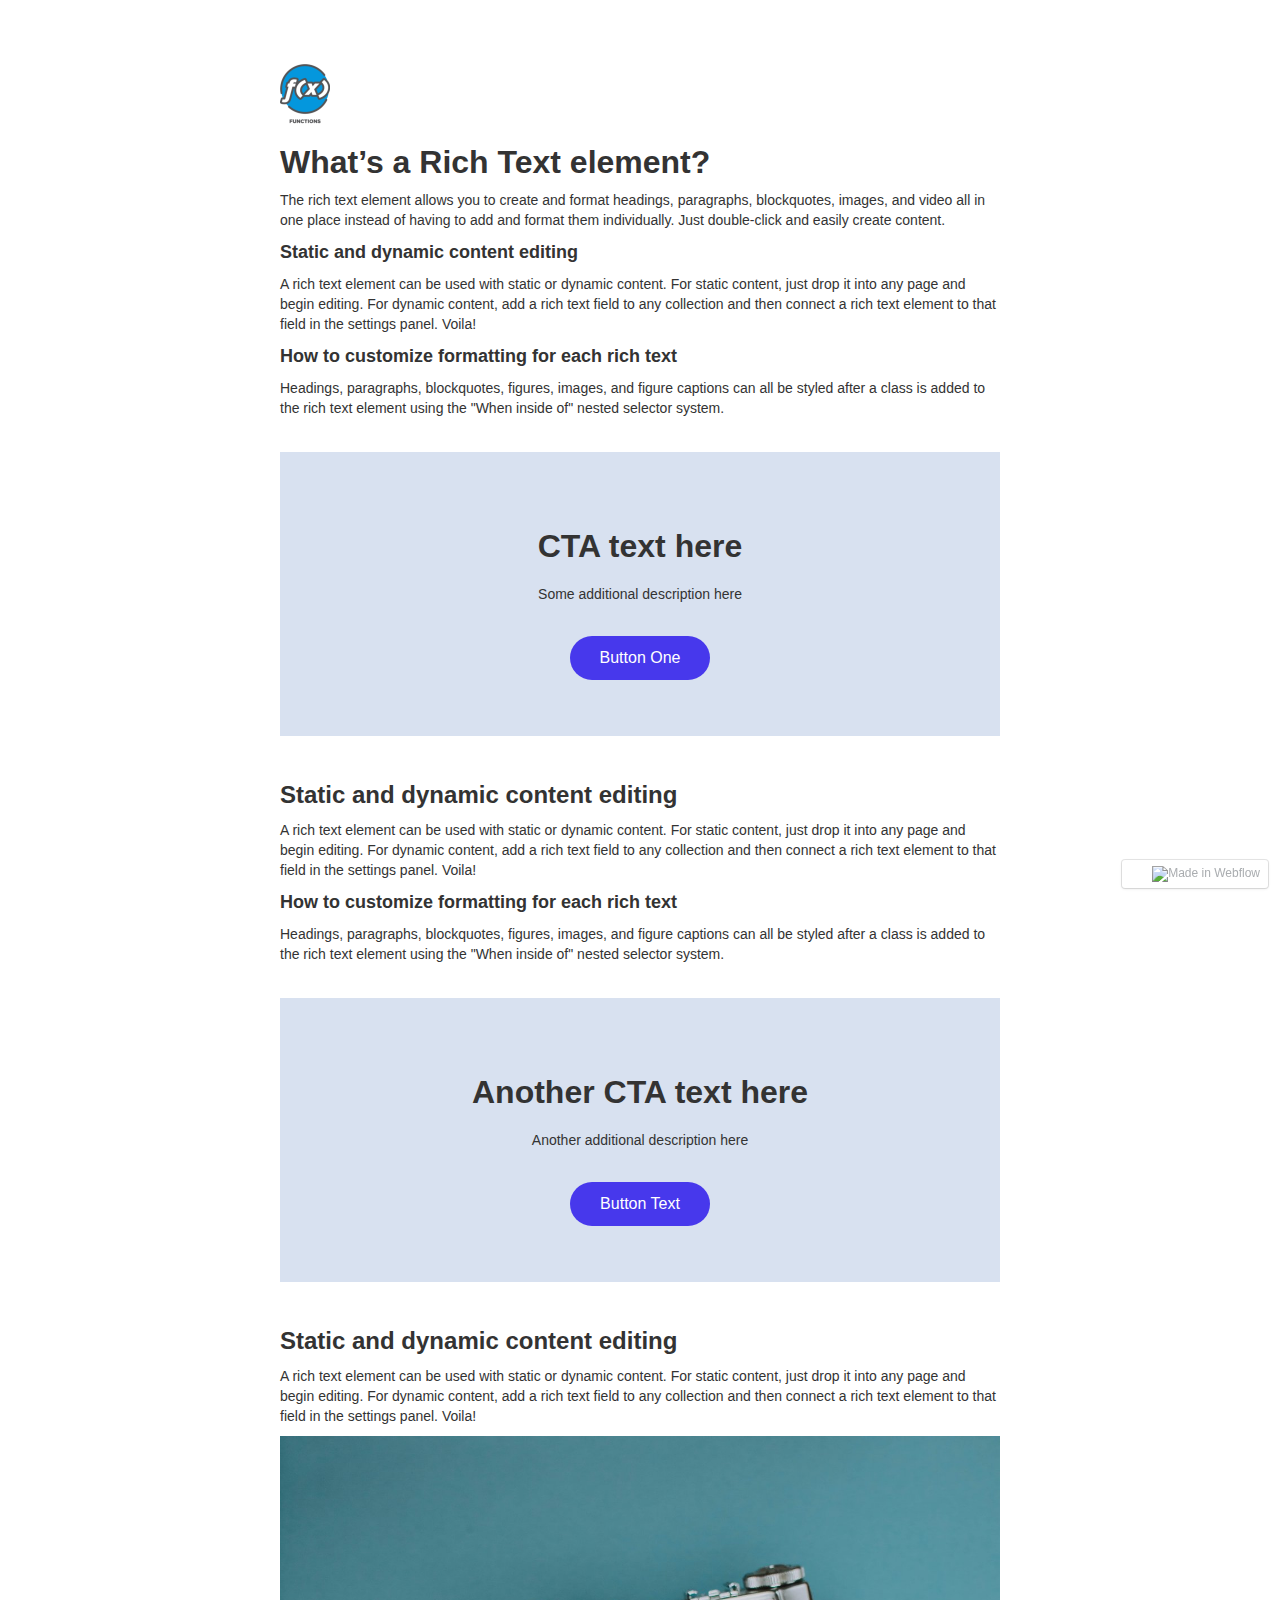
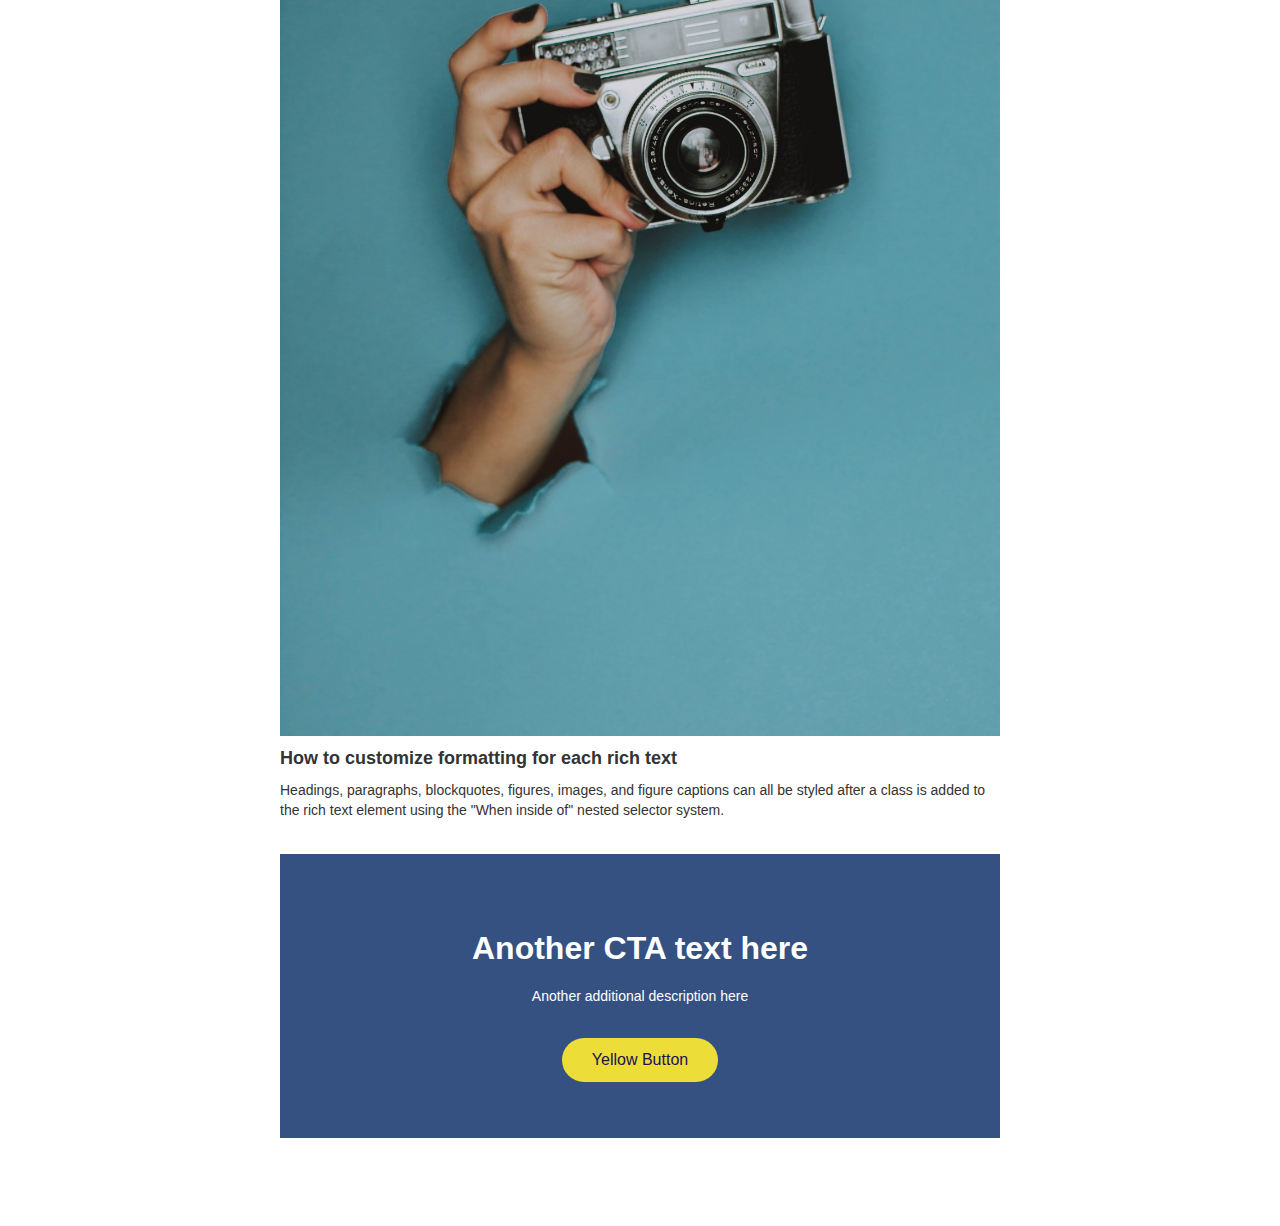
==== folder/page-one.html @ 7b71b8e5 "Updates" ====
<html data-wf-domain="funnels-test.webflow.io" data-wf-page="5f9699e5a15dd434411eec02" data-wf-site="5f969942182961364df69cff"><head><meta charset="utf-8"><title>page-one</title><meta content="page-one" property="og:title"><meta content="page-one" property="twitter:title"><meta content="width=device-width, initial-scale=1" name="viewport"><meta content="Webflow" name="generator"><link href="https://mikhailvol.github.io/funnels/assets/css/funnels-test.webflow.356e5b50b.css" rel="stylesheet" type="text/css"><!--[if lt IE 9]><script src="https://cdnjs.cloudflare.com/ajax/libs/html5shiv/3.7.3/html5shiv.min.js" type="text/javascript"></script><![endif]--><script type="text/javascript">!function(o,c){var n=c.documentElement,t=" w-mod-";n.className+=t+"js",("ontouchstart"in o||o.DocumentTouch&&c instanceof DocumentTouch)&&(n.className+=t+"touch")}(window,document);</script><link href="https://mikhailvol.github.io/funnels/assets/images/favicon.ico" rel="shortcut icon" type="image/x-icon"><link href="https://mikhailvol.github.io/funnels/assets/images/webclip.png" rel="apple-touch-icon"></head><body><div class="container"><div class="rich-text w-richtext"><figure style="max-width:50px" id="w-node-2ca8ed8069ad-ebc1edb7" class="w-richtext-align-normal w-richtext-figure-type-image"><div><img src="https://mikhailvol.github.io/funnels/assets/images/5f969a46a70b663ec0ec0ac8_triggermesh-icon_functions-color-label-e1590502580333.png" loading="lazy" alt=""></div></figure><h2>What’s a Rich Text element?</h2><p>The rich text element allows you to create and format headings, paragraphs, blockquotes, images, and video all in one place instead of having to add and format them individually. Just double-click and easily create content.</p><h4>Static and dynamic content editing</h4><p>A rich text element can be used with static or dynamic content. For static content, just drop it into any page and begin editing. For dynamic content, add a rich text field to any collection and then connect a rich text element to that field in the settings panel. Voila!</p><h4>How to customize formatting for each rich text</h4><p>Headings, paragraphs, blockquotes, figures, images, and figure captions can all be styled after a class is added to the rich text element using the "When inside of" nested selector system.</p></div><div class="cta"><h2 class="cta__h">CTA text here</h2><p class="cta__desc">Some additional description here</p><a href="#" target="_blank" class="btn w-button">Button One</a></div><div class="rich-text w-richtext"><h3>Static and dynamic content editing</h3><p>A rich text element can be used with static or dynamic content. For static content, just drop it into any page and begin editing. For dynamic content, add a rich text field to any collection and then connect a rich text element to that field in the settings panel. Voila!</p><h4>How to customize formatting for each rich text</h4><p>Headings, paragraphs, blockquotes, figures, images, and figure captions can all be styled after a class is added to the rich text element using the "When inside of" nested selector system.</p></div><div class="cta"><h2 class="cta__h">Another CTA text here</h2><p class="cta__desc">Another additional description here</p><a href="#" class="btn w-button">Button Text</a></div><div class="rich-text w-richtext"><h3>Static and dynamic content editing</h3><p>A rich text element can be used with static or dynamic content. For static content, just drop it into any page and begin editing. For dynamic content, add a rich text field to any collection and then connect a rich text element to that field in the settings panel. Voila!</p><figure style="max-width:1280px" id="w-node-757a7a804e65-ebc1edb7" class="w-richtext-align-fullwidth w-richtext-figure-type-image"><div><img src="https://mikhailvol.github.io/funnels/assets/images/5f969d36a15dd487d81f054b_pexels-fotografierende-2787216.jpg" loading="lazy" alt=""></div></figure><h4>How to customize formatting for each rich text</h4><p>Headings, paragraphs, blockquotes, figures, images, and figure captions can all be styled after a class is added to the rich text element using the "When inside of" nested selector system.</p></div><div class="cta cta--blue"><h2 class="cta__h cta__h--white">Another CTA text here</h2><p class="cta__desc cta__desc--white">Another additional description here</p><a href="#" class="btn btn--yellow w-button">Yellow Button</a></div></div><script src="https://mikhailvol.github.io/funnels/assets/js/jquery-3.5.1.min.dc5e7f18c8.js?site=5f969942182961364df69cff" type="text/javascript" integrity="sha256-9/aliU8dGd2tb6OSsuzixeV4y/faTqgFtohetphbbj0=" crossorigin="anonymous"></script><script src="https://mikhailvol.github.io/funnels/assets/js/webflow.a27afb355.js" type="text/javascript"></script><!--[if lte IE 9]><script src="//cdnjs.cloudflare.com/ajax/libs/placeholders/3.0.2/placeholders.min.js"></script><![endif]-->
</body></html>
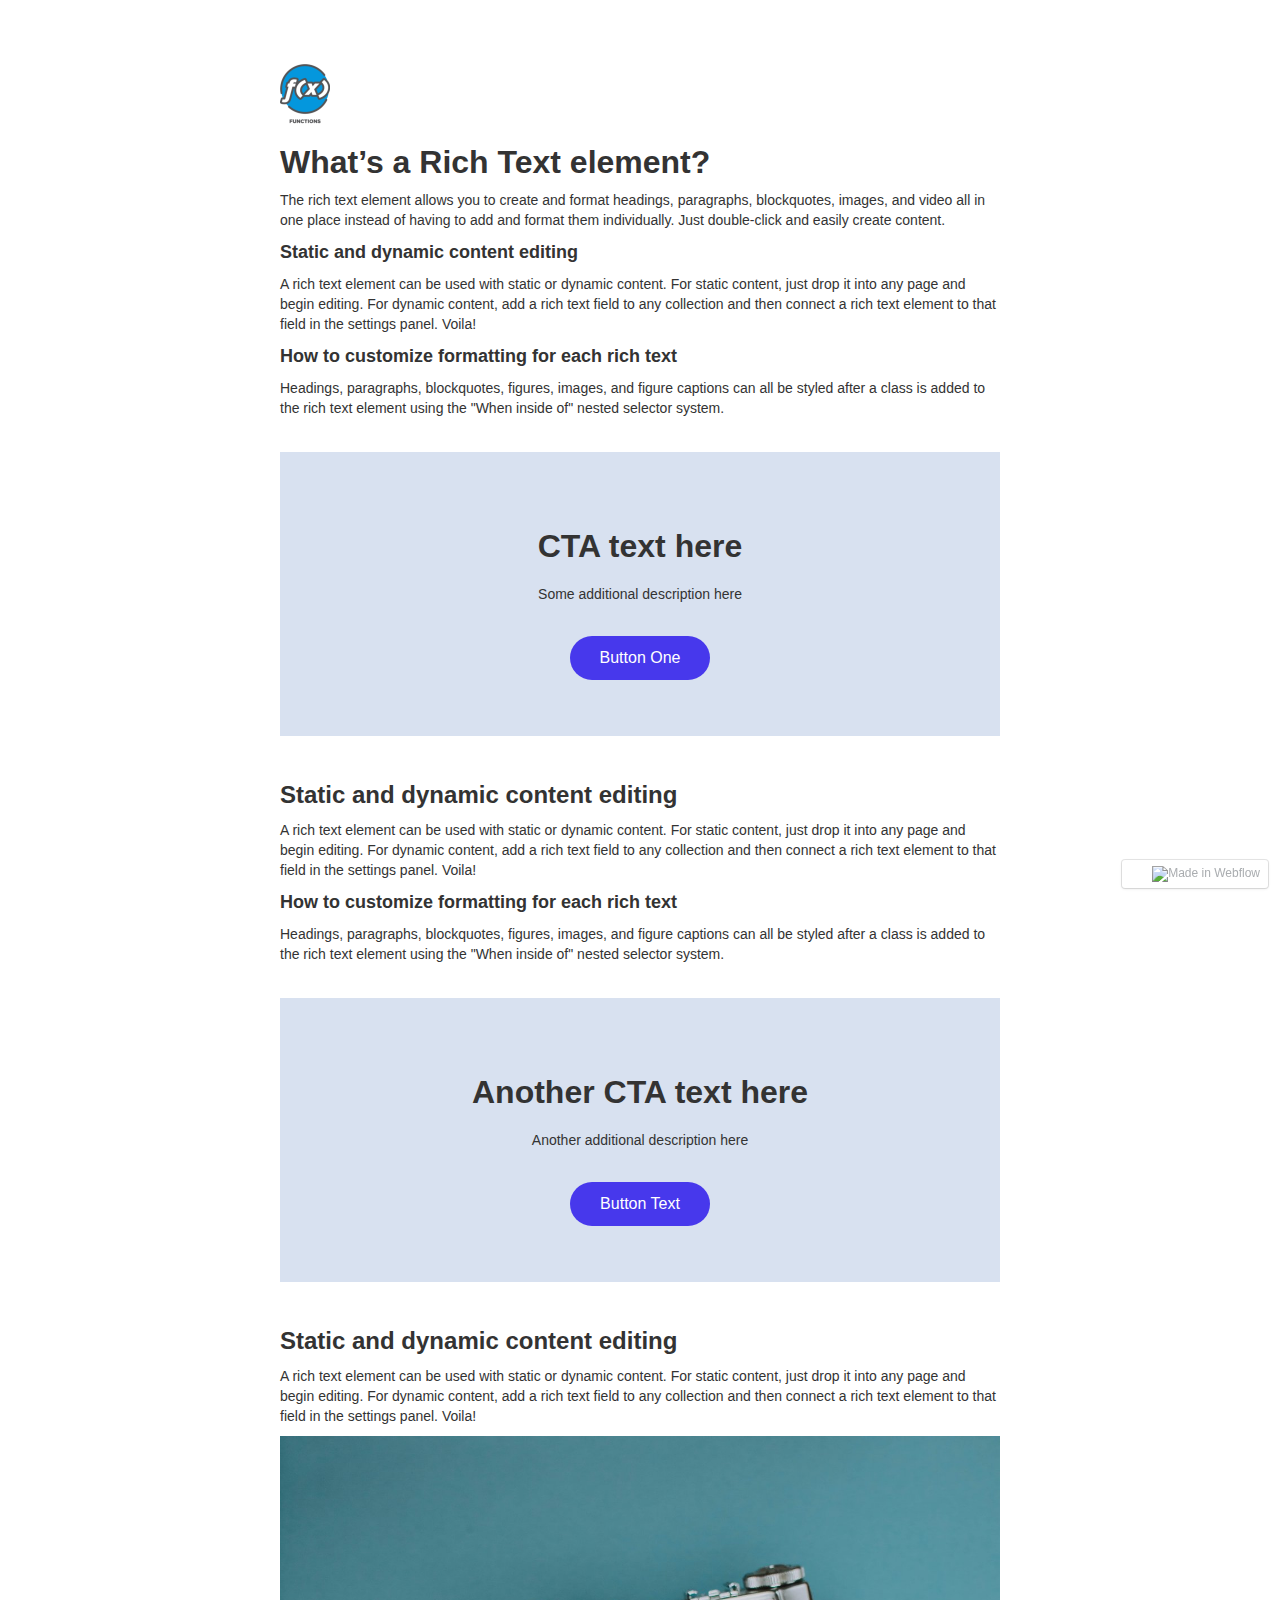
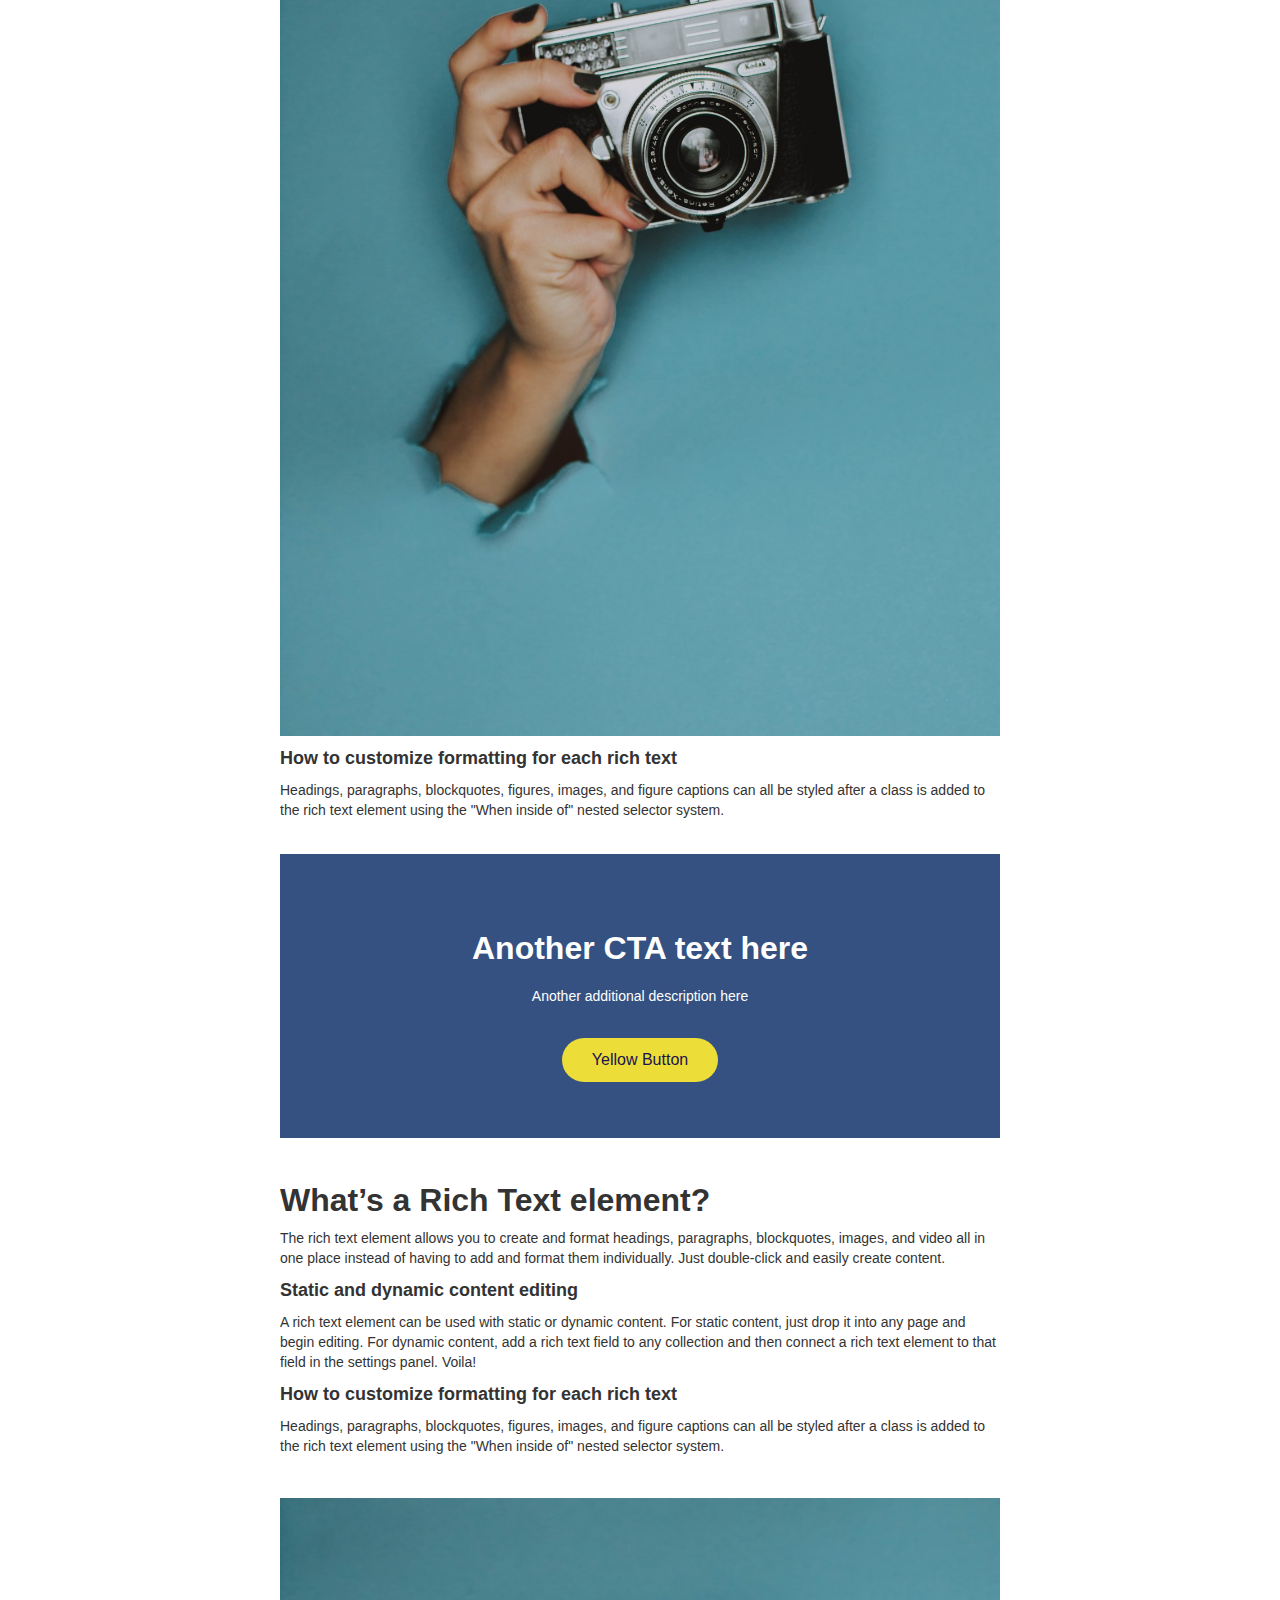
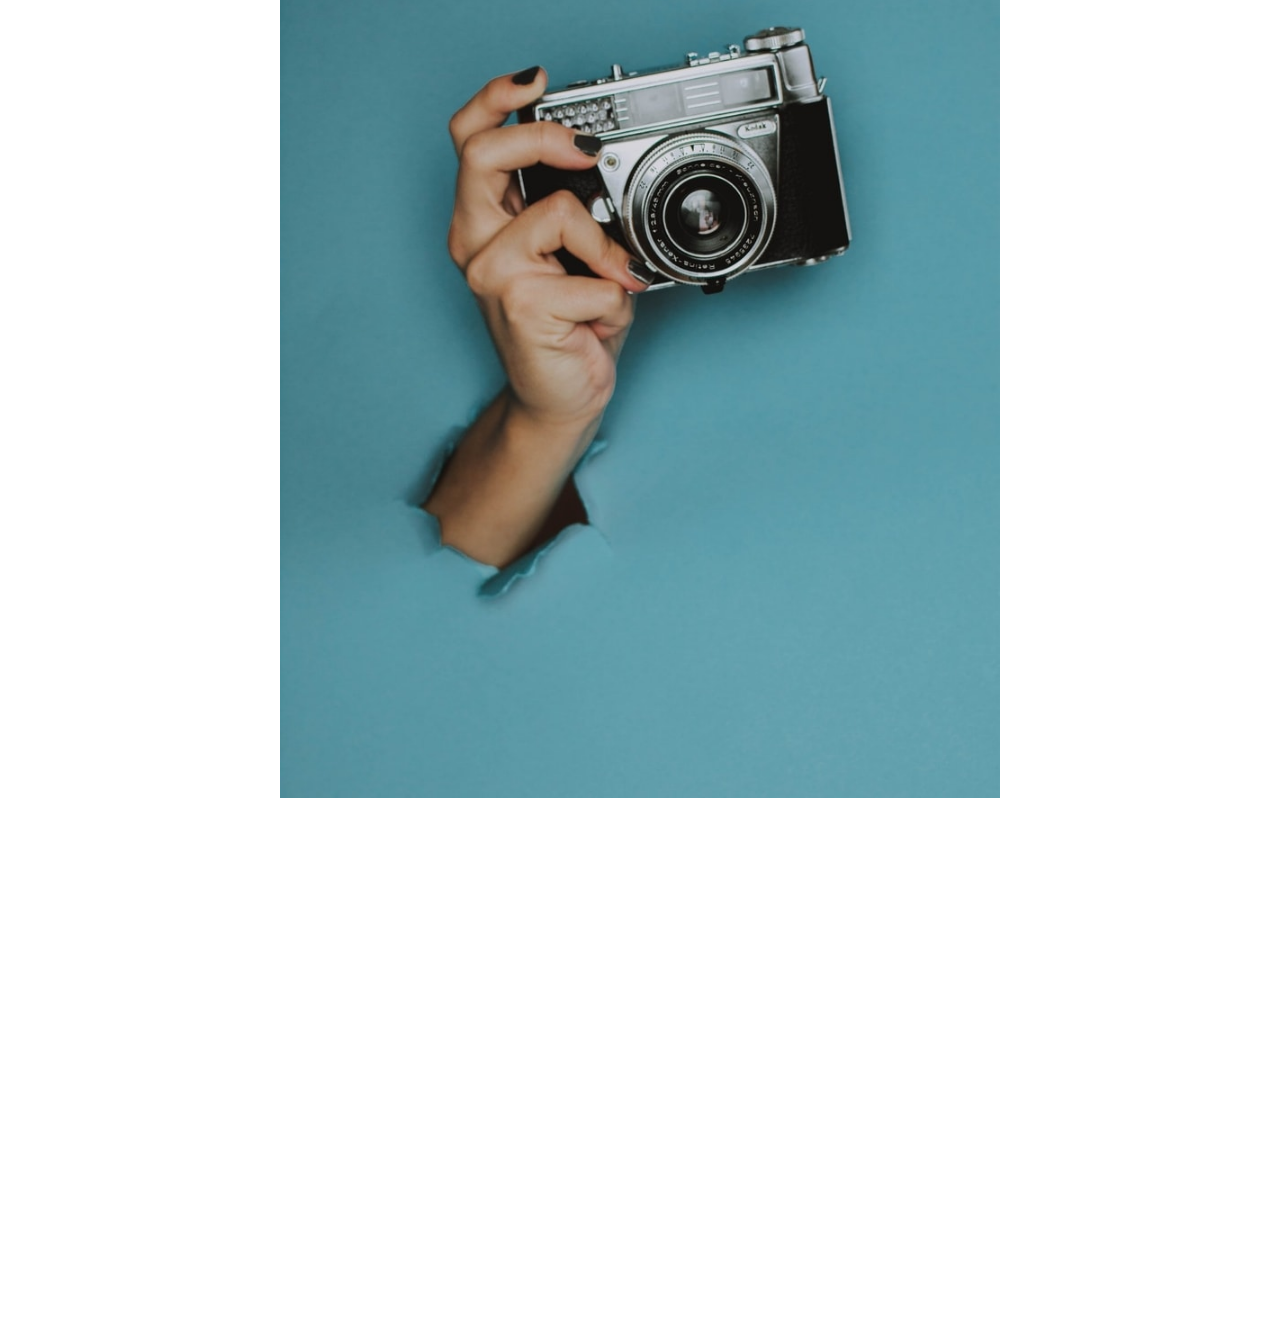
==== commit 3b5b30a4: "Updates" ====
--- a/folder/page-one.html
+++ b/folder/page-one.html
@@ -1,2 +1,2 @@
-<html data-wf-domain="funnels-test.webflow.io" data-wf-page="5f9699e5a15dd434411eec02" data-wf-site="5f969942182961364df69cff"><head><meta charset="utf-8"><title>page-one</title><meta content="page-one" property="og:title"><meta content="page-one" property="twitter:title"><meta content="width=device-width, initial-scale=1" name="viewport"><meta content="Webflow" name="generator"><link href="https://mikhailvol.github.io/funnels/assets/css/funnels-test.webflow.356e5b50b.css" rel="stylesheet" type="text/css"><!--[if lt IE 9]><script src="https://cdnjs.cloudflare.com/ajax/libs/html5shiv/3.7.3/html5shiv.min.js" type="text/javascript"></script><![endif]--><script type="text/javascript">!function(o,c){var n=c.documentElement,t=" w-mod-";n.className+=t+"js",("ontouchstart"in o||o.DocumentTouch&&c instanceof DocumentTouch)&&(n.className+=t+"touch")}(window,document);</script><link href="https://mikhailvol.github.io/funnels/assets/images/favicon.ico" rel="shortcut icon" type="image/x-icon"><link href="https://mikhailvol.github.io/funnels/assets/images/webclip.png" rel="apple-touch-icon"></head><body><div class="container"><div class="rich-text w-richtext"><figure style="max-width:50px" id="w-node-2ca8ed8069ad-ebc1edb7" class="w-richtext-align-normal w-richtext-figure-type-image"><div><img src="https://mikhailvol.github.io/funnels/assets/images/5f969a46a70b663ec0ec0ac8_triggermesh-icon_functions-color-label-e1590502580333.png" loading="lazy" alt=""></div></figure><h2>What’s a Rich Text element?</h2><p>The rich text element allows you to create and format headings, paragraphs, blockquotes, images, and video all in one place instead of having to add and format them individually. Just double-click and easily create content.</p><h4>Static and dynamic content editing</h4><p>A rich text element can be used with static or dynamic content. For static content, just drop it into any page and begin editing. For dynamic content, add a rich text field to any collection and then connect a rich text element to that field in the settings panel. Voila!</p><h4>How to customize formatting for each rich text</h4><p>Headings, paragraphs, blockquotes, figures, images, and figure captions can all be styled after a class is added to the rich text element using the "When inside of" nested selector system.</p></div><div class="cta"><h2 class="cta__h">CTA text here</h2><p class="cta__desc">Some additional description here</p><a href="#" target="_blank" class="btn w-button">Button One</a></div><div class="rich-text w-richtext"><h3>Static and dynamic content editing</h3><p>A rich text element can be used with static or dynamic content. For static content, just drop it into any page and begin editing. For dynamic content, add a rich text field to any collection and then connect a rich text element to that field in the settings panel. Voila!</p><h4>How to customize formatting for each rich text</h4><p>Headings, paragraphs, blockquotes, figures, images, and figure captions can all be styled after a class is added to the rich text element using the "When inside of" nested selector system.</p></div><div class="cta"><h2 class="cta__h">Another CTA text here</h2><p class="cta__desc">Another additional description here</p><a href="#" class="btn w-button">Button Text</a></div><div class="rich-text w-richtext"><h3>Static and dynamic content editing</h3><p>A rich text element can be used with static or dynamic content. For static content, just drop it into any page and begin editing. For dynamic content, add a rich text field to any collection and then connect a rich text element to that field in the settings panel. Voila!</p><figure style="max-width:1280px" id="w-node-757a7a804e65-ebc1edb7" class="w-richtext-align-fullwidth w-richtext-figure-type-image"><div><img src="https://mikhailvol.github.io/funnels/assets/images/5f969d36a15dd487d81f054b_pexels-fotografierende-2787216.jpg" loading="lazy" alt=""></div></figure><h4>How to customize formatting for each rich text</h4><p>Headings, paragraphs, blockquotes, figures, images, and figure captions can all be styled after a class is added to the rich text element using the "When inside of" nested selector system.</p></div><div class="cta cta--blue"><h2 class="cta__h cta__h--white">Another CTA text here</h2><p class="cta__desc cta__desc--white">Another additional description here</p><a href="#" class="btn btn--yellow w-button">Yellow Button</a></div></div><script src="https://mikhailvol.github.io/funnels/assets/js/jquery-3.5.1.min.dc5e7f18c8.js?site=5f969942182961364df69cff" type="text/javascript" integrity="sha256-9/aliU8dGd2tb6OSsuzixeV4y/faTqgFtohetphbbj0=" crossorigin="anonymous"></script><script src="https://mikhailvol.github.io/funnels/assets/js/webflow.a27afb355.js" type="text/javascript"></script><!--[if lte IE 9]><script src="//cdnjs.cloudflare.com/ajax/libs/placeholders/3.0.2/placeholders.min.js"></script><![endif]-->
+<html data-wf-domain="funnels-test.webflow.io" data-wf-page="5f9699e5a15dd434411eec02" data-wf-site="5f969942182961364df69cff"><head><meta charset="utf-8"><title>page-one</title><meta content="page-one" property="og:title"><meta content="page-one" property="twitter:title"><meta content="width=device-width, initial-scale=1" name="viewport"><meta content="Webflow" name="generator"><link href="https://mikhailvol.github.io/funnels/assets/css/funnels-test.webflow.26a7ba202.css" rel="stylesheet" type="text/css"><!--[if lt IE 9]><script src="https://cdnjs.cloudflare.com/ajax/libs/html5shiv/3.7.3/html5shiv.min.js" type="text/javascript"></script><![endif]--><script type="text/javascript">!function(o,c){var n=c.documentElement,t=" w-mod-";n.className+=t+"js",("ontouchstart"in o||o.DocumentTouch&&c instanceof DocumentTouch)&&(n.className+=t+"touch")}(window,document);</script><link href="https://mikhailvol.github.io/funnels/assets/images/favicon.ico" rel="shortcut icon" type="image/x-icon"><link href="https://mikhailvol.github.io/funnels/assets/images/webclip.png" rel="apple-touch-icon"></head><body><div class="container"><div class="rich-text w-richtext"><figure style="max-width:50px" id="w-node-2ca8ed8069ad-ebc1edb7" class="w-richtext-align-normal w-richtext-figure-type-image"><div><img src="https://mikhailvol.github.io/funnels/assets/images/5f969a46a70b663ec0ec0ac8_triggermesh-icon_functions-color-label-e1590502580333.png" loading="lazy" alt=""></div></figure><h2>What’s a Rich Text element?</h2><p>The rich text element allows you to create and format headings, paragraphs, blockquotes, images, and video all in one place instead of having to add and format them individually. Just double-click and easily create content.</p><h4>Static and dynamic content editing</h4><p>A rich text element can be used with static or dynamic content. For static content, just drop it into any page and begin editing. For dynamic content, add a rich text field to any collection and then connect a rich text element to that field in the settings panel. Voila!</p><h4>How to customize formatting for each rich text</h4><p>Headings, paragraphs, blockquotes, figures, images, and figure captions can all be styled after a class is added to the rich text element using the "When inside of" nested selector system.</p></div><div class="cta"><h2 class="cta__h">CTA text here</h2><p class="cta__desc">Some additional description here</p><a href="#" target="_blank" class="btn w-button">Button One</a></div><div class="rich-text w-richtext"><h3>Static and dynamic content editing</h3><p>A rich text element can be used with static or dynamic content. For static content, just drop it into any page and begin editing. For dynamic content, add a rich text field to any collection and then connect a rich text element to that field in the settings panel. Voila!</p><h4>How to customize formatting for each rich text</h4><p>Headings, paragraphs, blockquotes, figures, images, and figure captions can all be styled after a class is added to the rich text element using the "When inside of" nested selector system.</p></div><div class="cta"><h2 class="cta__h">Another CTA text here</h2><p class="cta__desc">Another additional description here</p><a href="#" class="btn w-button">Button Text</a></div><div class="rich-text w-richtext"><h3>Static and dynamic content editing</h3><p>A rich text element can be used with static or dynamic content. For static content, just drop it into any page and begin editing. For dynamic content, add a rich text field to any collection and then connect a rich text element to that field in the settings panel. Voila!</p><figure style="max-width:1280px" id="w-node-757a7a804e65-ebc1edb7" class="w-richtext-align-fullwidth w-richtext-figure-type-image"><div><img src="https://mikhailvol.github.io/funnels/assets/images/5f969d36a15dd487d81f054b_pexels-fotografierende-2787216.jpg" loading="lazy" alt=""></div></figure><h4>How to customize formatting for each rich text</h4><p>Headings, paragraphs, blockquotes, figures, images, and figure captions can all be styled after a class is added to the rich text element using the "When inside of" nested selector system.</p></div><div class="cta cta--blue"><h2 class="cta__h cta__h--white">Another CTA text here</h2><p class="cta__desc cta__desc--white">Another additional description here</p><a href="#" class="btn btn--yellow w-button">Yellow Button</a></div><div class="rich-text w-richtext"><h2>What’s a Rich Text element?</h2><p>The rich text element allows you to create and format headings, paragraphs, blockquotes, images, and video all in one place instead of having to add and format them individually. Just double-click and easily create content.</p><h4>Static and dynamic content editing</h4><p>A rich text element can be used with static or dynamic content. For static content, just drop it into any page and begin editing. For dynamic content, add a rich text field to any collection and then connect a rich text element to that field in the settings panel. Voila!</p><h4>How to customize formatting for each rich text</h4><p>Headings, paragraphs, blockquotes, figures, images, and figure captions can all be styled after a class is added to the rich text element using the "When inside of" nested selector system.</p></div><img src="https://mikhailvol.github.io/funnels/assets/images/5f969d36a15dd487d81f054b_pexels-fotografierende-2787216.jpg" loading="lazy" alt="" sizes="(max-width: 767px) 100vw, 720px" srcset="https://mikhailvol.github.io/funnels/assets/images/5f969d36a15dd487d81f054b_pexels-fotografierende-2787216-p-800.jpeg 800w, https://mikhailvol.github.io/funnels/assets/images/5f969d36a15dd487d81f054b_pexels-fotografierende-2787216-p-1080.jpeg 1080w" class="full-width-img"><div class="video-wrap"><div style="padding-top:56.17021276595745%" class="video w-video w-embed"><iframe class="embedly-embed" src="//cdn.embedly.com/widgets/media.html?src=https%3A%2F%2Fwww.youtube.com%2Fembed%2FZHRx-Mi0Yc0%3Ffeature%3Doembed&amp;display_name=YouTube&amp;url=https%3A%2F%2Fwww.youtube.com%2Fwatch%3Fv%3DZHRx-Mi0Yc0&amp;image=https%3A%2F%2Fi.ytimg.com%2Fvi%2FZHRx-Mi0Yc0%2Fhqdefault.jpg&amp;key=96f1f04c5f4143bcb0f2e68c87d65feb&amp;type=text%2Fhtml&amp;schema=youtube" width="940" height="528" scrolling="no" title="YouTube embed" frameborder="0" allow="autoplay; fullscreen" allowfullscreen="true"></iframe></div></div></div><script src="https://mikhailvol.github.io/funnels/assets/js/jquery-3.5.1.min.dc5e7f18c8.js?site=5f969942182961364df69cff" type="text/javascript" integrity="sha256-9/aliU8dGd2tb6OSsuzixeV4y/faTqgFtohetphbbj0=" crossorigin="anonymous"></script><script src="https://mikhailvol.github.io/funnels/assets/js/webflow.a27afb355.js" type="text/javascript"></script><!--[if lte IE 9]><script src="//cdnjs.cloudflare.com/ajax/libs/placeholders/3.0.2/placeholders.min.js"></script><![endif]-->
 </body></html>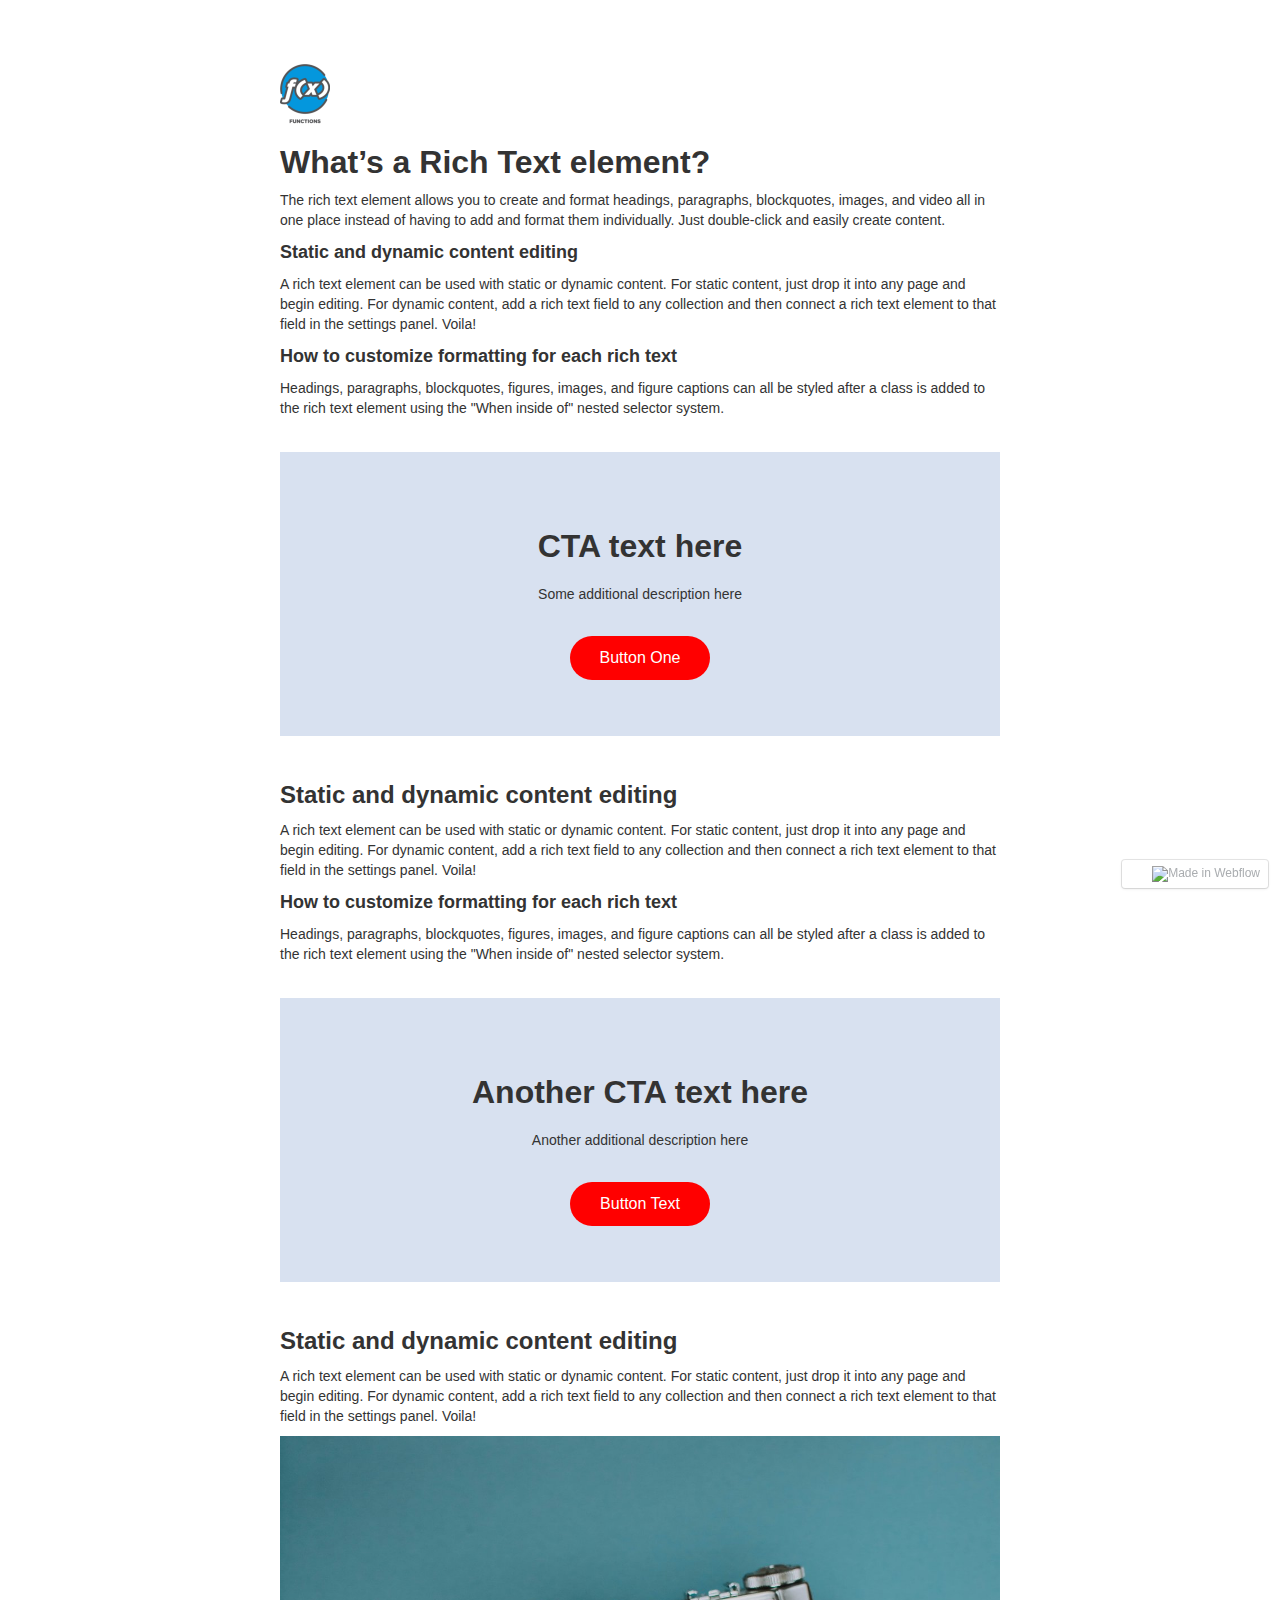
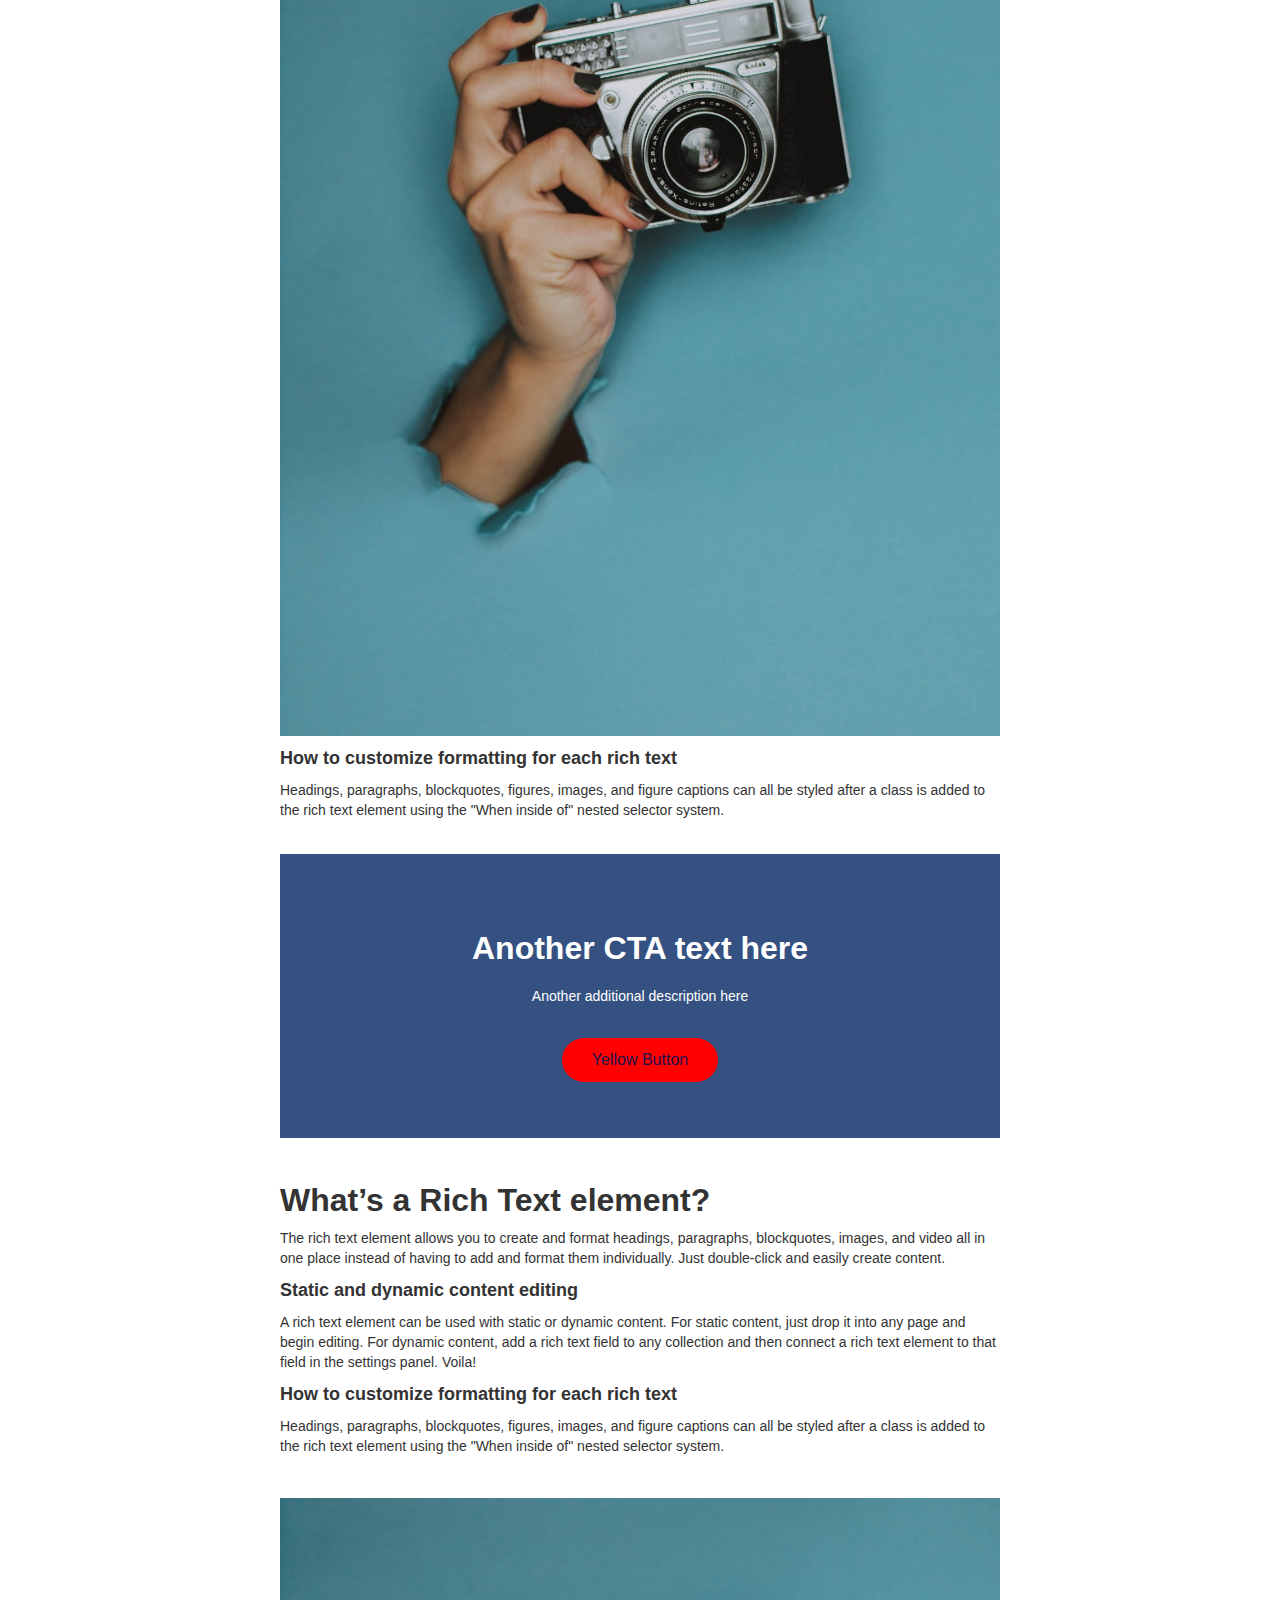
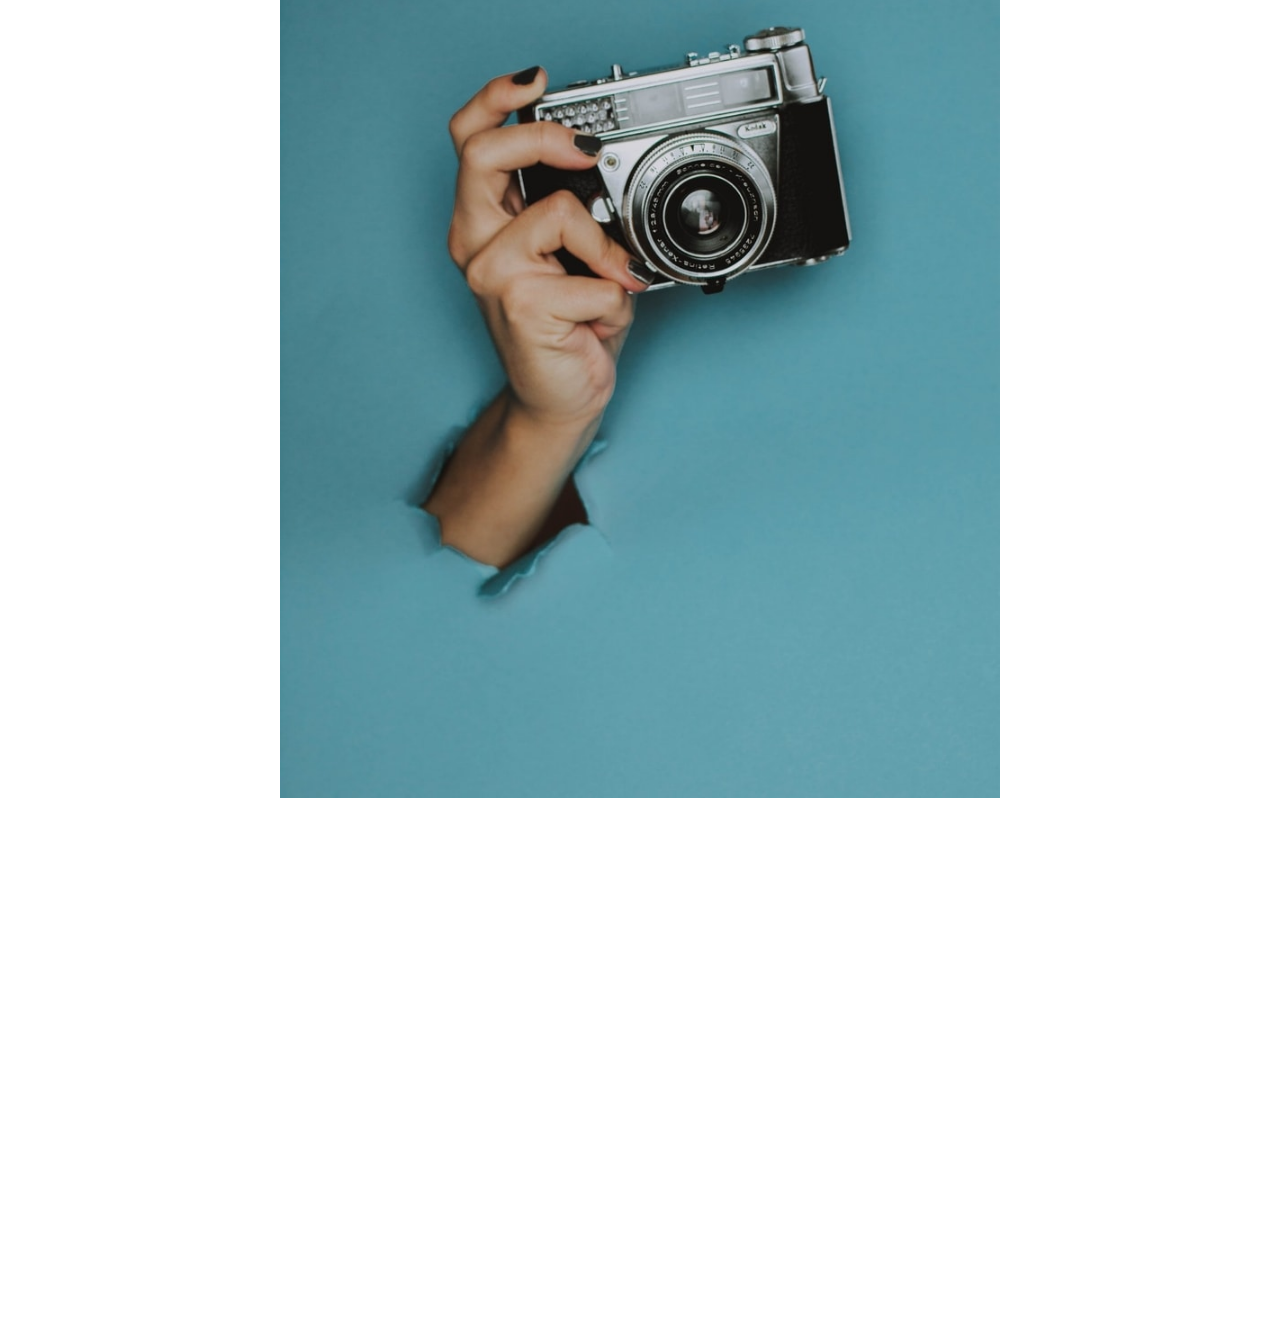
==== commit 78634e8b: "Updates" ====
--- a/folder/page-one.html
+++ b/folder/page-one.html
@@ -1,2 +1,10 @@
-<html data-wf-domain="funnels-test.webflow.io" data-wf-page="5f9699e5a15dd434411eec02" data-wf-site="5f969942182961364df69cff"><head><meta charset="utf-8"><title>page-one</title><meta content="page-one" property="og:title"><meta content="page-one" property="twitter:title"><meta content="width=device-width, initial-scale=1" name="viewport"><meta content="Webflow" name="generator"><link href="https://mikhailvol.github.io/funnels/assets/css/funnels-test.webflow.26a7ba202.css" rel="stylesheet" type="text/css"><!--[if lt IE 9]><script src="https://cdnjs.cloudflare.com/ajax/libs/html5shiv/3.7.3/html5shiv.min.js" type="text/javascript"></script><![endif]--><script type="text/javascript">!function(o,c){var n=c.documentElement,t=" w-mod-";n.className+=t+"js",("ontouchstart"in o||o.DocumentTouch&&c instanceof DocumentTouch)&&(n.className+=t+"touch")}(window,document);</script><link href="https://mikhailvol.github.io/funnels/assets/images/favicon.ico" rel="shortcut icon" type="image/x-icon"><link href="https://mikhailvol.github.io/funnels/assets/images/webclip.png" rel="apple-touch-icon"></head><body><div class="container"><div class="rich-text w-richtext"><figure style="max-width:50px" id="w-node-2ca8ed8069ad-ebc1edb7" class="w-richtext-align-normal w-richtext-figure-type-image"><div><img src="https://mikhailvol.github.io/funnels/assets/images/5f969a46a70b663ec0ec0ac8_triggermesh-icon_functions-color-label-e1590502580333.png" loading="lazy" alt=""></div></figure><h2>What’s a Rich Text element?</h2><p>The rich text element allows you to create and format headings, paragraphs, blockquotes, images, and video all in one place instead of having to add and format them individually. Just double-click and easily create content.</p><h4>Static and dynamic content editing</h4><p>A rich text element can be used with static or dynamic content. For static content, just drop it into any page and begin editing. For dynamic content, add a rich text field to any collection and then connect a rich text element to that field in the settings panel. Voila!</p><h4>How to customize formatting for each rich text</h4><p>Headings, paragraphs, blockquotes, figures, images, and figure captions can all be styled after a class is added to the rich text element using the "When inside of" nested selector system.</p></div><div class="cta"><h2 class="cta__h">CTA text here</h2><p class="cta__desc">Some additional description here</p><a href="#" target="_blank" class="btn w-button">Button One</a></div><div class="rich-text w-richtext"><h3>Static and dynamic content editing</h3><p>A rich text element can be used with static or dynamic content. For static content, just drop it into any page and begin editing. For dynamic content, add a rich text field to any collection and then connect a rich text element to that field in the settings panel. Voila!</p><h4>How to customize formatting for each rich text</h4><p>Headings, paragraphs, blockquotes, figures, images, and figure captions can all be styled after a class is added to the rich text element using the "When inside of" nested selector system.</p></div><div class="cta"><h2 class="cta__h">Another CTA text here</h2><p class="cta__desc">Another additional description here</p><a href="#" class="btn w-button">Button Text</a></div><div class="rich-text w-richtext"><h3>Static and dynamic content editing</h3><p>A rich text element can be used with static or dynamic content. For static content, just drop it into any page and begin editing. For dynamic content, add a rich text field to any collection and then connect a rich text element to that field in the settings panel. Voila!</p><figure style="max-width:1280px" id="w-node-757a7a804e65-ebc1edb7" class="w-richtext-align-fullwidth w-richtext-figure-type-image"><div><img src="https://mikhailvol.github.io/funnels/assets/images/5f969d36a15dd487d81f054b_pexels-fotografierende-2787216.jpg" loading="lazy" alt=""></div></figure><h4>How to customize formatting for each rich text</h4><p>Headings, paragraphs, blockquotes, figures, images, and figure captions can all be styled after a class is added to the rich text element using the "When inside of" nested selector system.</p></div><div class="cta cta--blue"><h2 class="cta__h cta__h--white">Another CTA text here</h2><p class="cta__desc cta__desc--white">Another additional description here</p><a href="#" class="btn btn--yellow w-button">Yellow Button</a></div><div class="rich-text w-richtext"><h2>What’s a Rich Text element?</h2><p>The rich text element allows you to create and format headings, paragraphs, blockquotes, images, and video all in one place instead of having to add and format them individually. Just double-click and easily create content.</p><h4>Static and dynamic content editing</h4><p>A rich text element can be used with static or dynamic content. For static content, just drop it into any page and begin editing. For dynamic content, add a rich text field to any collection and then connect a rich text element to that field in the settings panel. Voila!</p><h4>How to customize formatting for each rich text</h4><p>Headings, paragraphs, blockquotes, figures, images, and figure captions can all be styled after a class is added to the rich text element using the "When inside of" nested selector system.</p></div><img src="https://mikhailvol.github.io/funnels/assets/images/5f969d36a15dd487d81f054b_pexels-fotografierende-2787216.jpg" loading="lazy" alt="" sizes="(max-width: 767px) 100vw, 720px" srcset="https://mikhailvol.github.io/funnels/assets/images/5f969d36a15dd487d81f054b_pexels-fotografierende-2787216-p-800.jpeg 800w, https://mikhailvol.github.io/funnels/assets/images/5f969d36a15dd487d81f054b_pexels-fotografierende-2787216-p-1080.jpeg 1080w" class="full-width-img"><div class="video-wrap"><div style="padding-top:56.17021276595745%" class="video w-video w-embed"><iframe class="embedly-embed" src="//cdn.embedly.com/widgets/media.html?src=https%3A%2F%2Fwww.youtube.com%2Fembed%2FZHRx-Mi0Yc0%3Ffeature%3Doembed&amp;display_name=YouTube&amp;url=https%3A%2F%2Fwww.youtube.com%2Fwatch%3Fv%3DZHRx-Mi0Yc0&amp;image=https%3A%2F%2Fi.ytimg.com%2Fvi%2FZHRx-Mi0Yc0%2Fhqdefault.jpg&amp;key=96f1f04c5f4143bcb0f2e68c87d65feb&amp;type=text%2Fhtml&amp;schema=youtube" width="940" height="528" scrolling="no" title="YouTube embed" frameborder="0" allow="autoplay; fullscreen" allowfullscreen="true"></iframe></div></div></div><script src="https://mikhailvol.github.io/funnels/assets/js/jquery-3.5.1.min.dc5e7f18c8.js?site=5f969942182961364df69cff" type="text/javascript" integrity="sha256-9/aliU8dGd2tb6OSsuzixeV4y/faTqgFtohetphbbj0=" crossorigin="anonymous"></script><script src="https://mikhailvol.github.io/funnels/assets/js/webflow.a27afb355.js" type="text/javascript"></script><!--[if lte IE 9]><script src="//cdnjs.cloudflare.com/ajax/libs/placeholders/3.0.2/placeholders.min.js"></script><![endif]-->
+<html data-wf-domain="funnels-test.webflow.io" data-wf-page="5f9699e5a15dd434411eec02" data-wf-site="5f969942182961364df69cff"><head><meta charset="utf-8"><title>page-one</title><meta content="page-one" property="og:title"><meta content="page-one" property="twitter:title"><meta content="width=device-width, initial-scale=1" name="viewport"><meta content="Webflow" name="generator"><link href="https://mikhailvol.github.io/funnels/assets/css/funnels-test.webflow.0969b2fe4.css" rel="stylesheet" type="text/css"><!--[if lt IE 9]><script src="https://cdnjs.cloudflare.com/ajax/libs/html5shiv/3.7.3/html5shiv.min.js" type="text/javascript"></script><![endif]--><script type="text/javascript">!function(o,c){var n=c.documentElement,t=" w-mod-";n.className+=t+"js",("ontouchstart"in o||o.DocumentTouch&&c instanceof DocumentTouch)&&(n.className+=t+"touch")}(window,document);</script><link href="https://mikhailvol.github.io/funnels/assets/images/favicon.ico" rel="shortcut icon" type="image/x-icon"><link href="https://mikhailvol.github.io/funnels/assets/images/webclip.png" rel="apple-touch-icon"></head><body><div class="container"><div class="rich-text w-richtext"><figure style="max-width:50px" id="w-node-2ca8ed8069ad-ebc1edb7" class="w-richtext-align-normal w-richtext-figure-type-image"><div><img src="https://mikhailvol.github.io/funnels/assets/images/5f969a46a70b663ec0ec0ac8_triggermesh-icon_functions-color-label-e1590502580333.png" loading="lazy" alt=""></div></figure><h2>What’s a Rich Text element?</h2><p>The rich text element allows you to create and format headings, paragraphs, blockquotes, images, and video all in one place instead of having to add and format them individually. Just double-click and easily create content.</p><h4>Static and dynamic content editing</h4><p>A rich text element can be used with static or dynamic content. For static content, just drop it into any page and begin editing. For dynamic content, add a rich text field to any collection and then connect a rich text element to that field in the settings panel. Voila!</p><h4>How to customize formatting for each rich text</h4><p>Headings, paragraphs, blockquotes, figures, images, and figure captions can all be styled after a class is added to the rich text element using the "When inside of" nested selector system.</p></div><div class="cta"><h2 class="cta__h">CTA text here</h2><p class="cta__desc">Some additional description here</p><a href="#" target="_blank" class="btn w-button">Button One</a></div><div class="w-embed"><style>
+a[btn="red"] {
+  background-color: red;
+}
+</style></div><div class="rich-text w-richtext"><h3>Static and dynamic content editing</h3><p>A rich text element can be used with static or dynamic content. For static content, just drop it into any page and begin editing. For dynamic content, add a rich text field to any collection and then connect a rich text element to that field in the settings panel. Voila!</p><h4>How to customize formatting for each rich text</h4><p>Headings, paragraphs, blockquotes, figures, images, and figure captions can all be styled after a class is added to the rich text element using the "When inside of" nested selector system.</p></div><div><div class="cta"><h2 class="cta__h">Another CTA text here</h2><p class="cta__desc">Another additional description here</p><a href="#" class="btn w-button">Button Text</a></div></div><div class="rich-text w-richtext"><h3>Static and dynamic content editing</h3><p>A rich text element can be used with static or dynamic content. For static content, just drop it into any page and begin editing. For dynamic content, add a rich text field to any collection and then connect a rich text element to that field in the settings panel. Voila!</p><figure style="max-width:1280px" id="w-node-757a7a804e65-ebc1edb7" class="w-richtext-align-fullwidth w-richtext-figure-type-image"><div><img src="https://mikhailvol.github.io/funnels/assets/images/5f969d36a15dd487d81f054b_pexels-fotografierende-2787216.jpg" loading="lazy" alt=""></div></figure><h4>How to customize formatting for each rich text</h4><p>Headings, paragraphs, blockquotes, figures, images, and figure captions can all be styled after a class is added to the rich text element using the "When inside of" nested selector system.</p></div><div class="cta cta--blue"><h2 class="cta__h cta__h--white">Another CTA text here</h2><p class="cta__desc cta__desc--white">Another additional description here</p><a href="#" class="btn btn--yellow w-button">Yellow Button</a></div><div class="rich-text w-richtext"><h2>What’s a Rich Text element?</h2><p>The rich text element allows you to create and format headings, paragraphs, blockquotes, images, and video all in one place instead of having to add and format them individually. Just double-click and easily create content.</p><h4>Static and dynamic content editing</h4><p>A rich text element can be used with static or dynamic content. For static content, just drop it into any page and begin editing. For dynamic content, add a rich text field to any collection and then connect a rich text element to that field in the settings panel. Voila!</p><h4>How to customize formatting for each rich text</h4><p>Headings, paragraphs, blockquotes, figures, images, and figure captions can all be styled after a class is added to the rich text element using the "When inside of" nested selector system.</p></div><img src="https://mikhailvol.github.io/funnels/assets/images/5f969d36a15dd487d81f054b_pexels-fotografierende-2787216.jpg" loading="lazy" alt="" sizes="(max-width: 767px) 100vw, 720px" srcset="https://mikhailvol.github.io/funnels/assets/images/5f969d36a15dd487d81f054b_pexels-fotografierende-2787216-p-800.jpeg 800w, https://mikhailvol.github.io/funnels/assets/images/5f969d36a15dd487d81f054b_pexels-fotografierende-2787216-p-1080.jpeg 1080w" class="full-width-img"><div class="video-wrap"><div style="padding-top:56.17021276595745%" class="video w-video w-embed"><iframe class="embedly-embed" src="//cdn.embedly.com/widgets/media.html?src=https%3A%2F%2Fwww.youtube.com%2Fembed%2FZHRx-Mi0Yc0%3Ffeature%3Doembed&amp;display_name=YouTube&amp;url=https%3A%2F%2Fwww.youtube.com%2Fwatch%3Fv%3DZHRx-Mi0Yc0&amp;image=https%3A%2F%2Fi.ytimg.com%2Fvi%2FZHRx-Mi0Yc0%2Fhqdefault.jpg&amp;key=96f1f04c5f4143bcb0f2e68c87d65feb&amp;type=text%2Fhtml&amp;schema=youtube" width="940" height="528" scrolling="no" title="YouTube embed" frameborder="0" allow="autoplay; fullscreen" allowfullscreen="true"></iframe></div></div></div><div class="w-embed"><style>
+.btn {
+  background-color: red !important;
+}
+</style></div><script src="https://mikhailvol.github.io/funnels/assets/js/jquery-3.5.1.min.dc5e7f18c8.js?site=5f969942182961364df69cff" type="text/javascript" integrity="sha256-9/aliU8dGd2tb6OSsuzixeV4y/faTqgFtohetphbbj0=" crossorigin="anonymous"></script><script src="https://mikhailvol.github.io/funnels/assets/js/webflow.a27afb355.js" type="text/javascript"></script><!--[if lte IE 9]><script src="//cdnjs.cloudflare.com/ajax/libs/placeholders/3.0.2/placeholders.min.js"></script><![endif]-->
 </body></html>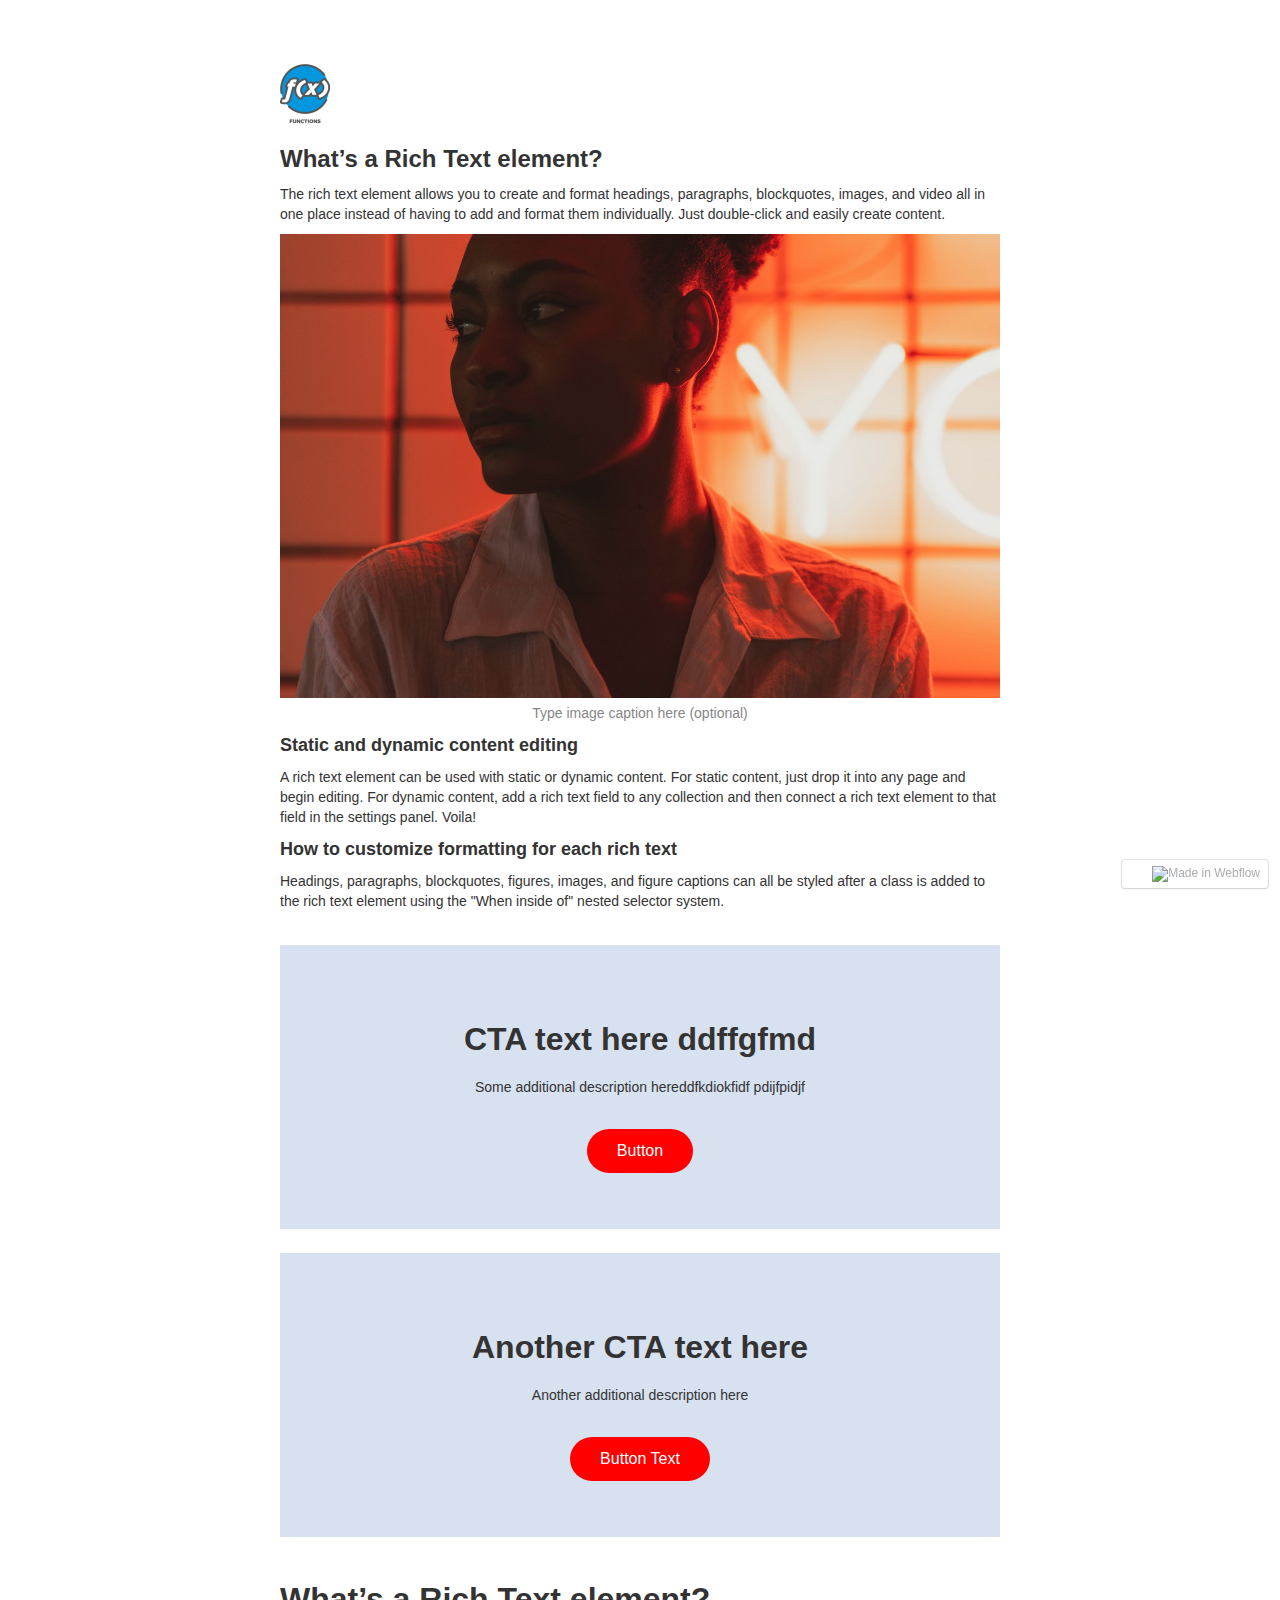
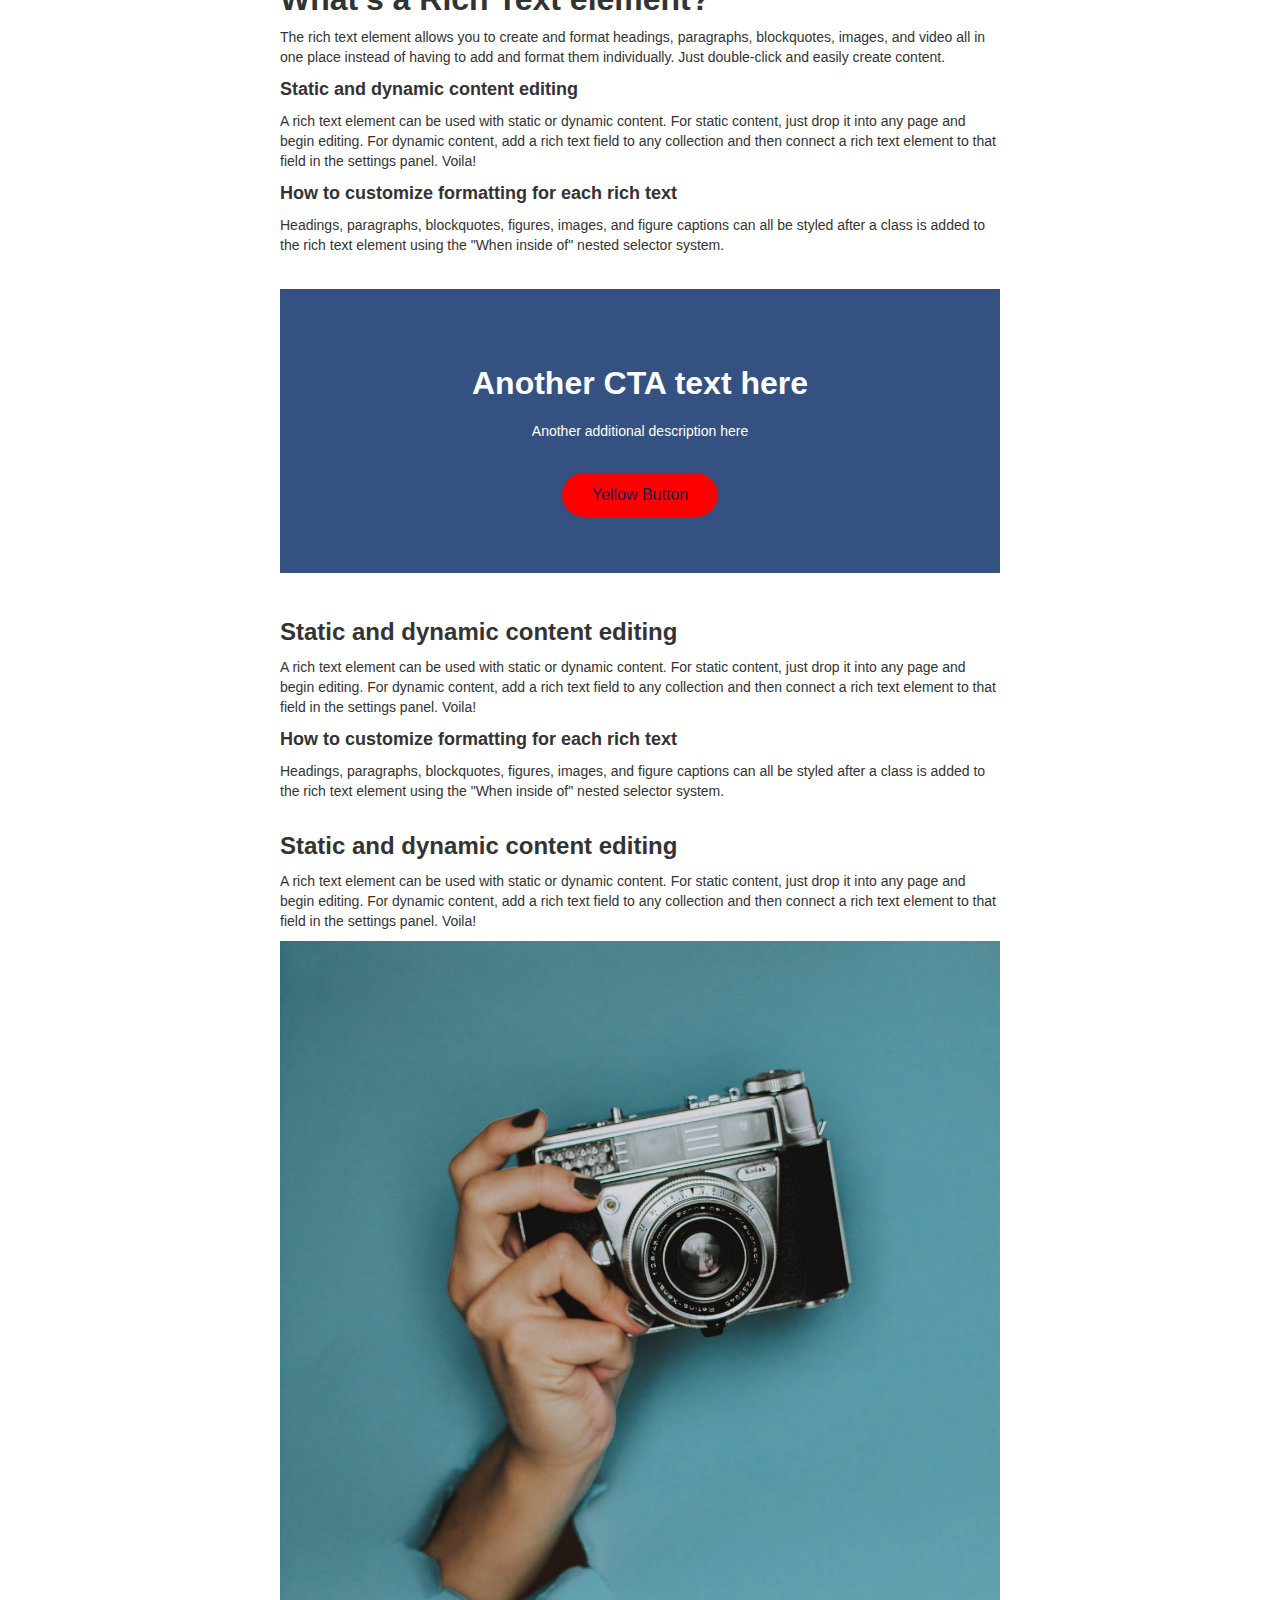
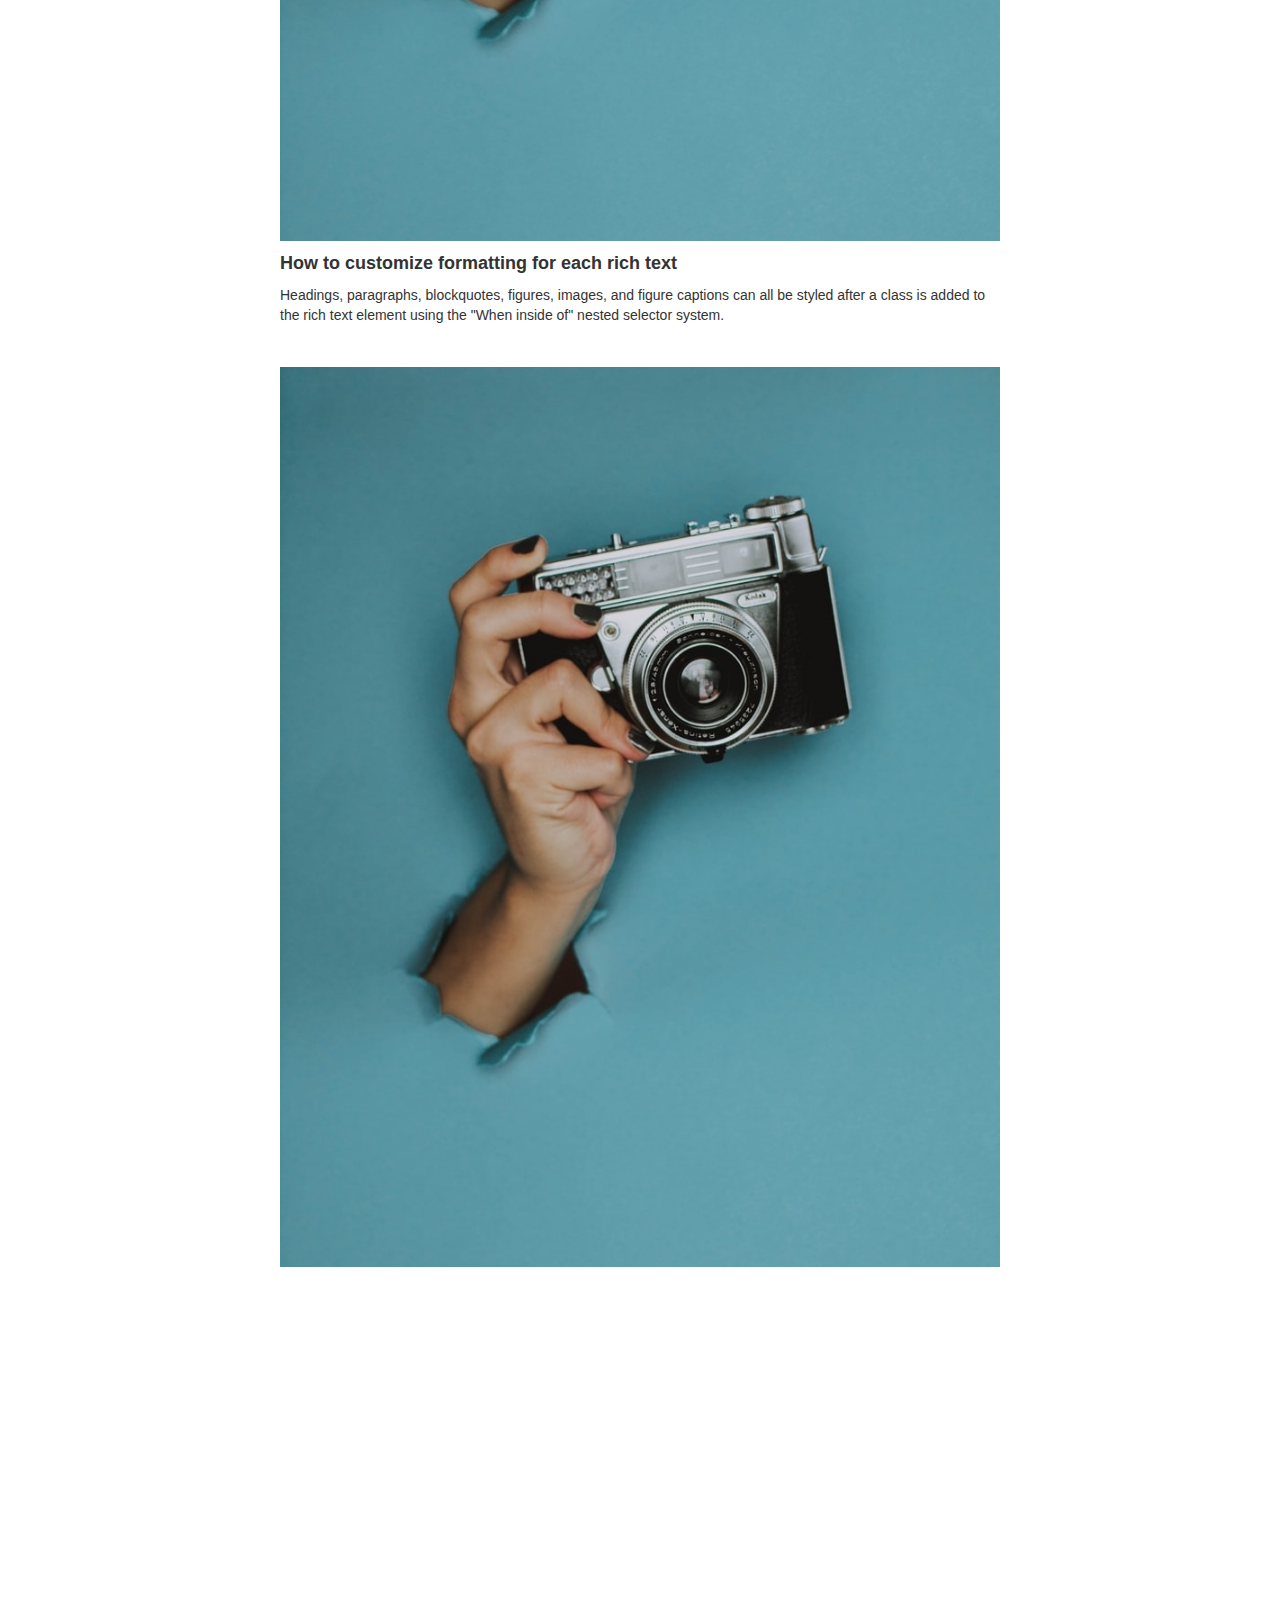
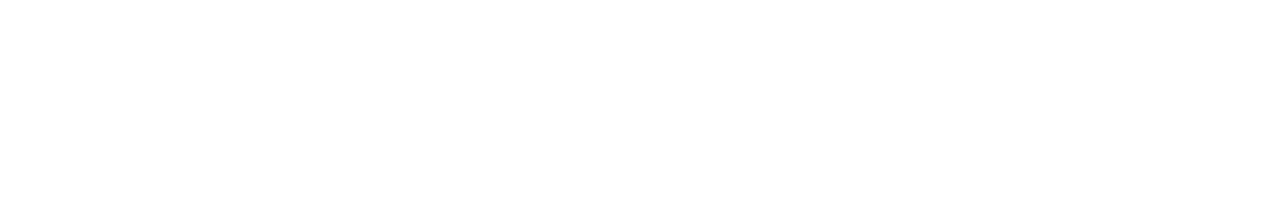
==== commit c24ca77b: "Updates" ====
--- a/folder/page-one.html
+++ b/folder/page-one.html
@@ -1,8 +1,4 @@
-<html data-wf-domain="funnels-test.webflow.io" data-wf-page="5f9699e5a15dd434411eec02" data-wf-site="5f969942182961364df69cff"><head><meta charset="utf-8"><title>page-one</title><meta content="page-one" property="og:title"><meta content="page-one" property="twitter:title"><meta content="width=device-width, initial-scale=1" name="viewport"><meta content="Webflow" name="generator"><link href="https://mikhailvol.github.io/funnels/assets/css/funnels-test.webflow.0969b2fe4.css" rel="stylesheet" type="text/css"><!--[if lt IE 9]><script src="https://cdnjs.cloudflare.com/ajax/libs/html5shiv/3.7.3/html5shiv.min.js" type="text/javascript"></script><![endif]--><script type="text/javascript">!function(o,c){var n=c.documentElement,t=" w-mod-";n.className+=t+"js",("ontouchstart"in o||o.DocumentTouch&&c instanceof DocumentTouch)&&(n.className+=t+"touch")}(window,document);</script><link href="https://mikhailvol.github.io/funnels/assets/images/favicon.ico" rel="shortcut icon" type="image/x-icon"><link href="https://mikhailvol.github.io/funnels/assets/images/webclip.png" rel="apple-touch-icon"></head><body><div class="container"><div class="rich-text w-richtext"><figure style="max-width:50px" id="w-node-2ca8ed8069ad-ebc1edb7" class="w-richtext-align-normal w-richtext-figure-type-image"><div><img src="https://mikhailvol.github.io/funnels/assets/images/5f969a46a70b663ec0ec0ac8_triggermesh-icon_functions-color-label-e1590502580333.png" loading="lazy" alt=""></div></figure><h2>What’s a Rich Text element?</h2><p>The rich text element allows you to create and format headings, paragraphs, blockquotes, images, and video all in one place instead of having to add and format them individually. Just double-click and easily create content.</p><h4>Static and dynamic content editing</h4><p>A rich text element can be used with static or dynamic content. For static content, just drop it into any page and begin editing. For dynamic content, add a rich text field to any collection and then connect a rich text element to that field in the settings panel. Voila!</p><h4>How to customize formatting for each rich text</h4><p>Headings, paragraphs, blockquotes, figures, images, and figure captions can all be styled after a class is added to the rich text element using the "When inside of" nested selector system.</p></div><div class="cta"><h2 class="cta__h">CTA text here</h2><p class="cta__desc">Some additional description here</p><a href="#" target="_blank" class="btn w-button">Button One</a></div><div class="w-embed"><style>
-a[btn="red"] {
-  background-color: red;
-}
-</style></div><div class="rich-text w-richtext"><h3>Static and dynamic content editing</h3><p>A rich text element can be used with static or dynamic content. For static content, just drop it into any page and begin editing. For dynamic content, add a rich text field to any collection and then connect a rich text element to that field in the settings panel. Voila!</p><h4>How to customize formatting for each rich text</h4><p>Headings, paragraphs, blockquotes, figures, images, and figure captions can all be styled after a class is added to the rich text element using the "When inside of" nested selector system.</p></div><div><div class="cta"><h2 class="cta__h">Another CTA text here</h2><p class="cta__desc">Another additional description here</p><a href="#" class="btn w-button">Button Text</a></div></div><div class="rich-text w-richtext"><h3>Static and dynamic content editing</h3><p>A rich text element can be used with static or dynamic content. For static content, just drop it into any page and begin editing. For dynamic content, add a rich text field to any collection and then connect a rich text element to that field in the settings panel. Voila!</p><figure style="max-width:1280px" id="w-node-757a7a804e65-ebc1edb7" class="w-richtext-align-fullwidth w-richtext-figure-type-image"><div><img src="https://mikhailvol.github.io/funnels/assets/images/5f969d36a15dd487d81f054b_pexels-fotografierende-2787216.jpg" loading="lazy" alt=""></div></figure><h4>How to customize formatting for each rich text</h4><p>Headings, paragraphs, blockquotes, figures, images, and figure captions can all be styled after a class is added to the rich text element using the "When inside of" nested selector system.</p></div><div class="cta cta--blue"><h2 class="cta__h cta__h--white">Another CTA text here</h2><p class="cta__desc cta__desc--white">Another additional description here</p><a href="#" class="btn btn--yellow w-button">Yellow Button</a></div><div class="rich-text w-richtext"><h2>What’s a Rich Text element?</h2><p>The rich text element allows you to create and format headings, paragraphs, blockquotes, images, and video all in one place instead of having to add and format them individually. Just double-click and easily create content.</p><h4>Static and dynamic content editing</h4><p>A rich text element can be used with static or dynamic content. For static content, just drop it into any page and begin editing. For dynamic content, add a rich text field to any collection and then connect a rich text element to that field in the settings panel. Voila!</p><h4>How to customize formatting for each rich text</h4><p>Headings, paragraphs, blockquotes, figures, images, and figure captions can all be styled after a class is added to the rich text element using the "When inside of" nested selector system.</p></div><img src="https://mikhailvol.github.io/funnels/assets/images/5f969d36a15dd487d81f054b_pexels-fotografierende-2787216.jpg" loading="lazy" alt="" sizes="(max-width: 767px) 100vw, 720px" srcset="https://mikhailvol.github.io/funnels/assets/images/5f969d36a15dd487d81f054b_pexels-fotografierende-2787216-p-800.jpeg 800w, https://mikhailvol.github.io/funnels/assets/images/5f969d36a15dd487d81f054b_pexels-fotografierende-2787216-p-1080.jpeg 1080w" class="full-width-img"><div class="video-wrap"><div style="padding-top:56.17021276595745%" class="video w-video w-embed"><iframe class="embedly-embed" src="//cdn.embedly.com/widgets/media.html?src=https%3A%2F%2Fwww.youtube.com%2Fembed%2FZHRx-Mi0Yc0%3Ffeature%3Doembed&amp;display_name=YouTube&amp;url=https%3A%2F%2Fwww.youtube.com%2Fwatch%3Fv%3DZHRx-Mi0Yc0&amp;image=https%3A%2F%2Fi.ytimg.com%2Fvi%2FZHRx-Mi0Yc0%2Fhqdefault.jpg&amp;key=96f1f04c5f4143bcb0f2e68c87d65feb&amp;type=text%2Fhtml&amp;schema=youtube" width="940" height="528" scrolling="no" title="YouTube embed" frameborder="0" allow="autoplay; fullscreen" allowfullscreen="true"></iframe></div></div></div><div class="w-embed"><style>
+<html data-wf-domain="funnels-test.webflow.io" data-wf-page="5f9699e5a15dd434411eec02" data-wf-site="5f969942182961364df69cff"><head><meta charset="utf-8"><title>page-one</title><meta content="page-one" property="og:title"><meta content="page-one" property="twitter:title"><meta content="width=device-width, initial-scale=1" name="viewport"><meta content="Webflow" name="generator"><link href="https://mikhailvol.github.io/funnels/assets/css/funnels-test.webflow.4d75c65b1.css" rel="stylesheet" type="text/css"><!--[if lt IE 9]><script src="https://cdnjs.cloudflare.com/ajax/libs/html5shiv/3.7.3/html5shiv.min.js" type="text/javascript"></script><![endif]--><script type="text/javascript">!function(o,c){var n=c.documentElement,t=" w-mod-";n.className+=t+"js",("ontouchstart"in o||o.DocumentTouch&&c instanceof DocumentTouch)&&(n.className+=t+"touch")}(window,document);</script><link href="https://mikhailvol.github.io/funnels/assets/images/favicon.ico" rel="shortcut icon" type="image/x-icon"><link href="https://mikhailvol.github.io/funnels/assets/images/webclip.png" rel="apple-touch-icon"></head><body><div class="container"><div class="rich-text w-richtext"><figure style="max-width:50px" id="w-node-2ca8ed8069ad-ebc1edb7" class="w-richtext-align-normal w-richtext-figure-type-image"><div><img src="https://mikhailvol.github.io/funnels/assets/images/5f969a46a70b663ec0ec0ac8_triggermesh-icon_functions-color-label-e1590502580333.png" loading="lazy" alt=""></div></figure><h3>What’s a Rich Text element?</h3><p>The rich text element allows you to create and format headings, paragraphs, blockquotes, images, and video all in one place instead of having to add and format them individually. Just double-click and easily create content.</p><figure style="max-width:1280px" id="w-node-48df4cbab6ea-ebc1edb7" class="w-richtext-align-fullwidth w-richtext-figure-type-image"><div><img src="https://mikhailvol.github.io/funnels/assets/images/5f96c6cb1fd09641e59256b7_pexels-ketut-subiyanto-5055469.jpg" loading="lazy" alt=""></div><figcaption class="w-richtext-figcaption-placeholder">Type image caption here (optional)</figcaption></figure><h4>Static and dynamic content editing</h4><p>A rich text element can be used with static or dynamic content. For static content, just drop it into any page and begin editing. For dynamic content, add a rich text field to any collection and then connect a rich text element to that field in the settings panel. Voila!</p><h4>How to customize formatting for each rich text</h4><p>Headings, paragraphs, blockquotes, figures, images, and figure captions can all be styled after a class is added to the rich text element using the "When inside of" nested selector system.</p></div><div class="cta"><h2 class="cta__h">CTA text here ddffgfmd</h2><p class="cta__desc">Some additional description hereddfkdiokfidf pdijfpidjf </p><a href="#" target="_blank" class="btn w-button">Button</a></div><div class="cta"><h2 class="cta__h">Another CTA text here</h2><p class="cta__desc">Another additional description here</p><a href="#" class="btn w-button">Button Text</a></div><div class="rich-text w-richtext"><h2>What’s a Rich Text element?</h2><p>The rich text element allows you to create and format headings, paragraphs, blockquotes, images, and video all in one place instead of having to add and format them individually. Just double-click and easily create content.</p><h4>Static and dynamic content editing</h4><p>A rich text element can be used with static or dynamic content. For static content, just drop it into any page and begin editing. For dynamic content, add a rich text field to any collection and then connect a rich text element to that field in the settings panel. Voila!</p><h4>How to customize formatting for each rich text</h4><p>Headings, paragraphs, blockquotes, figures, images, and figure captions can all be styled after a class is added to the rich text element using the "When inside of" nested selector system.</p></div><div class="cta cta--blue"><h2 class="cta__h cta__h--white">Another CTA text here</h2><p class="cta__desc cta__desc--white">Another additional description here</p><a href="#" class="btn btn--yellow w-button">Yellow Button</a></div><div class="rich-text w-richtext"><h3>Static and dynamic content editing</h3><p>A rich text element can be used with static or dynamic content. For static content, just drop it into any page and begin editing. For dynamic content, add a rich text field to any collection and then connect a rich text element to that field in the settings panel. Voila!</p><h4>How to customize formatting for each rich text</h4><p>Headings, paragraphs, blockquotes, figures, images, and figure captions can all be styled after a class is added to the rich text element using the "When inside of" nested selector system.</p></div><div class="rich-text w-richtext"><h3>Static and dynamic content editing</h3><p>A rich text element can be used with static or dynamic content. For static content, just drop it into any page and begin editing. For dynamic content, add a rich text field to any collection and then connect a rich text element to that field in the settings panel. Voila!</p><figure style="max-width:1280px" id="w-node-757a7a804e65-ebc1edb7" class="w-richtext-align-fullwidth w-richtext-figure-type-image"><div><img src="https://mikhailvol.github.io/funnels/assets/images/5f969d36a15dd487d81f054b_pexels-fotografierende-2787216.jpg" loading="lazy" alt=""></div></figure><h4>How to customize formatting for each rich text</h4><p>Headings, paragraphs, blockquotes, figures, images, and figure captions can all be styled after a class is added to the rich text element using the "When inside of" nested selector system.</p></div><img src="https://mikhailvol.github.io/funnels/assets/images/5f969d36a15dd487d81f054b_pexels-fotografierende-2787216.jpg" loading="lazy" alt="" sizes="(max-width: 767px) 100vw, 720px" srcset="https://mikhailvol.github.io/funnels/assets/images/5f969d36a15dd487d81f054b_pexels-fotografierende-2787216-p-800.jpeg 800w, https://mikhailvol.github.io/funnels/assets/images/5f969d36a15dd487d81f054b_pexels-fotografierende-2787216-p-1080.jpeg 1080w" class="full-width-img"><div class="video-wrap"><div style="padding-top:56.17021276595745%" class="video w-video w-embed"><iframe class="embedly-embed" src="//cdn.embedly.com/widgets/media.html?src=https%3A%2F%2Fwww.youtube.com%2Fembed%2FZHRx-Mi0Yc0%3Ffeature%3Doembed&amp;display_name=YouTube&amp;url=https%3A%2F%2Fwww.youtube.com%2Fwatch%3Fv%3DZHRx-Mi0Yc0&amp;image=https%3A%2F%2Fi.ytimg.com%2Fvi%2FZHRx-Mi0Yc0%2Fhqdefault.jpg&amp;key=96f1f04c5f4143bcb0f2e68c87d65feb&amp;type=text%2Fhtml&amp;schema=youtube" width="940" height="528" scrolling="no" title="YouTube embed" frameborder="0" allow="autoplay; fullscreen" allowfullscreen="true"></iframe></div></div></div><div class="w-embed"><style>
 .btn {
   background-color: red !important;
 }
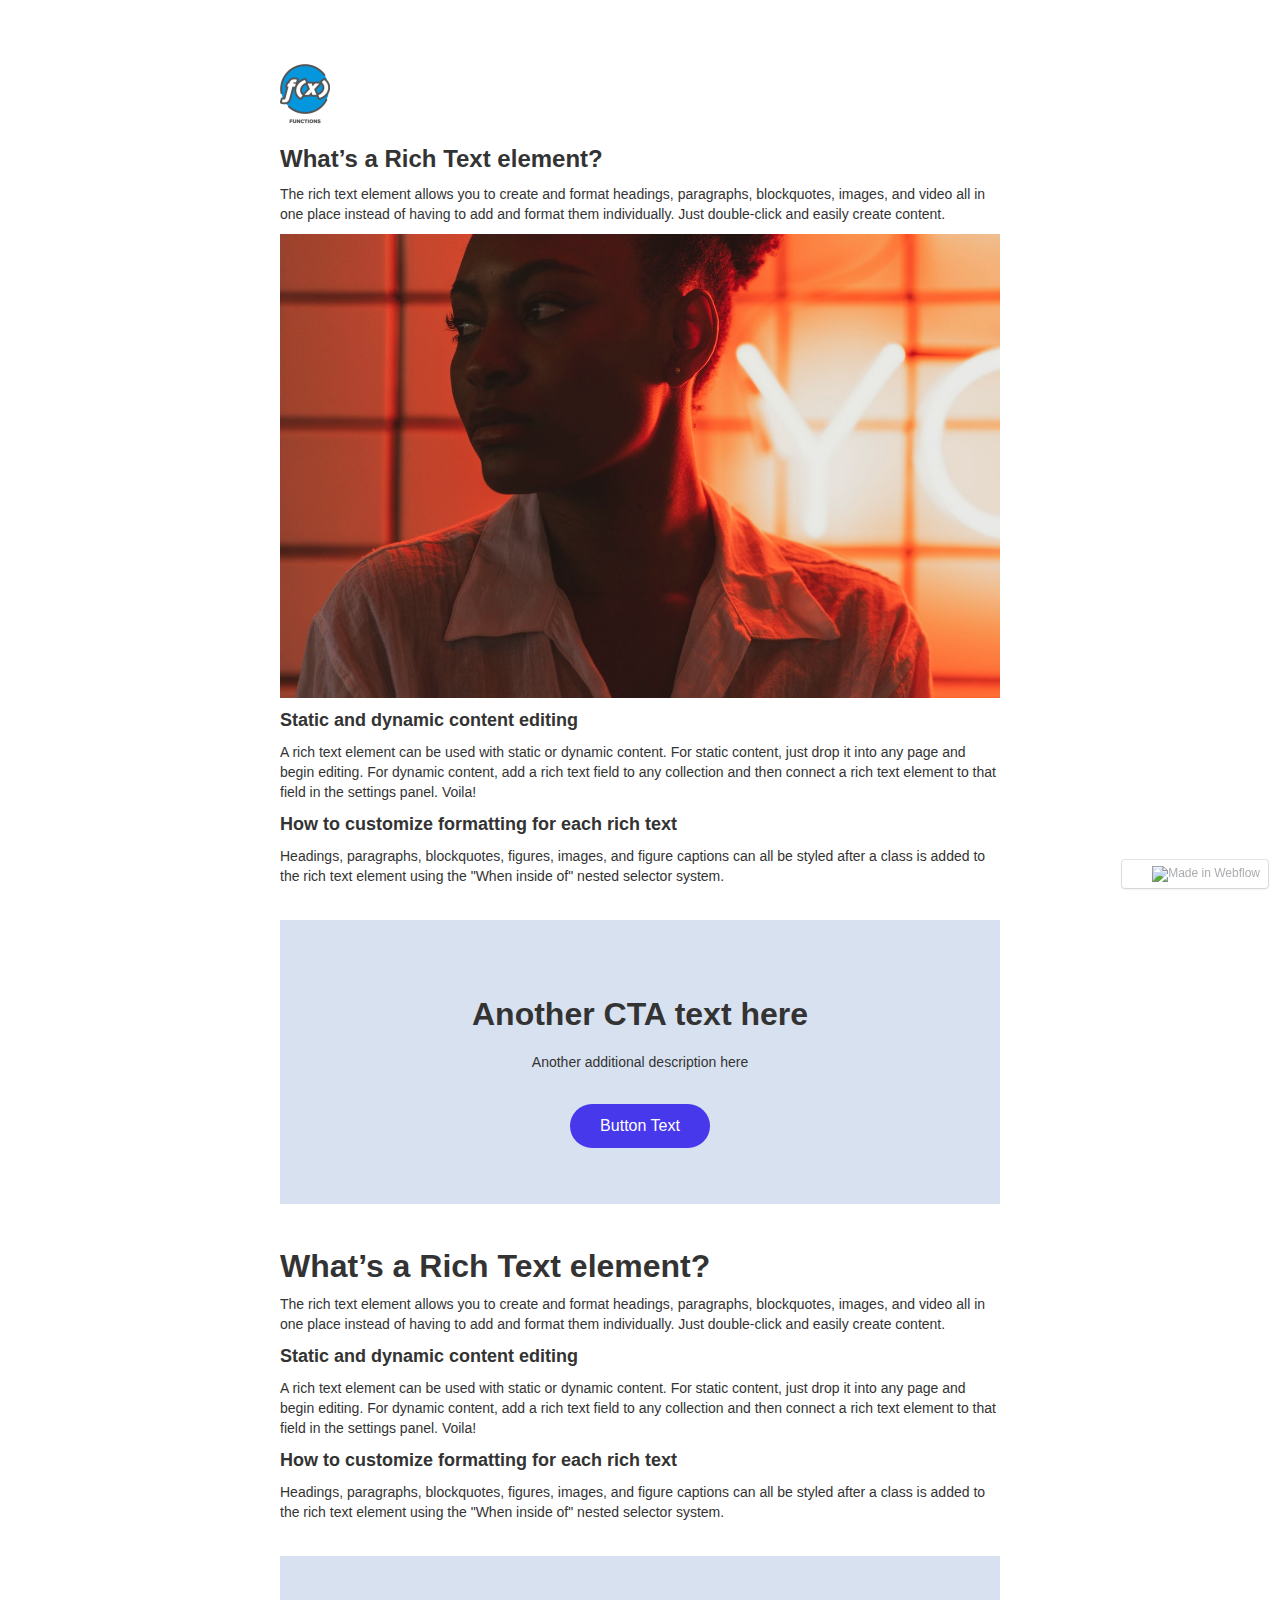
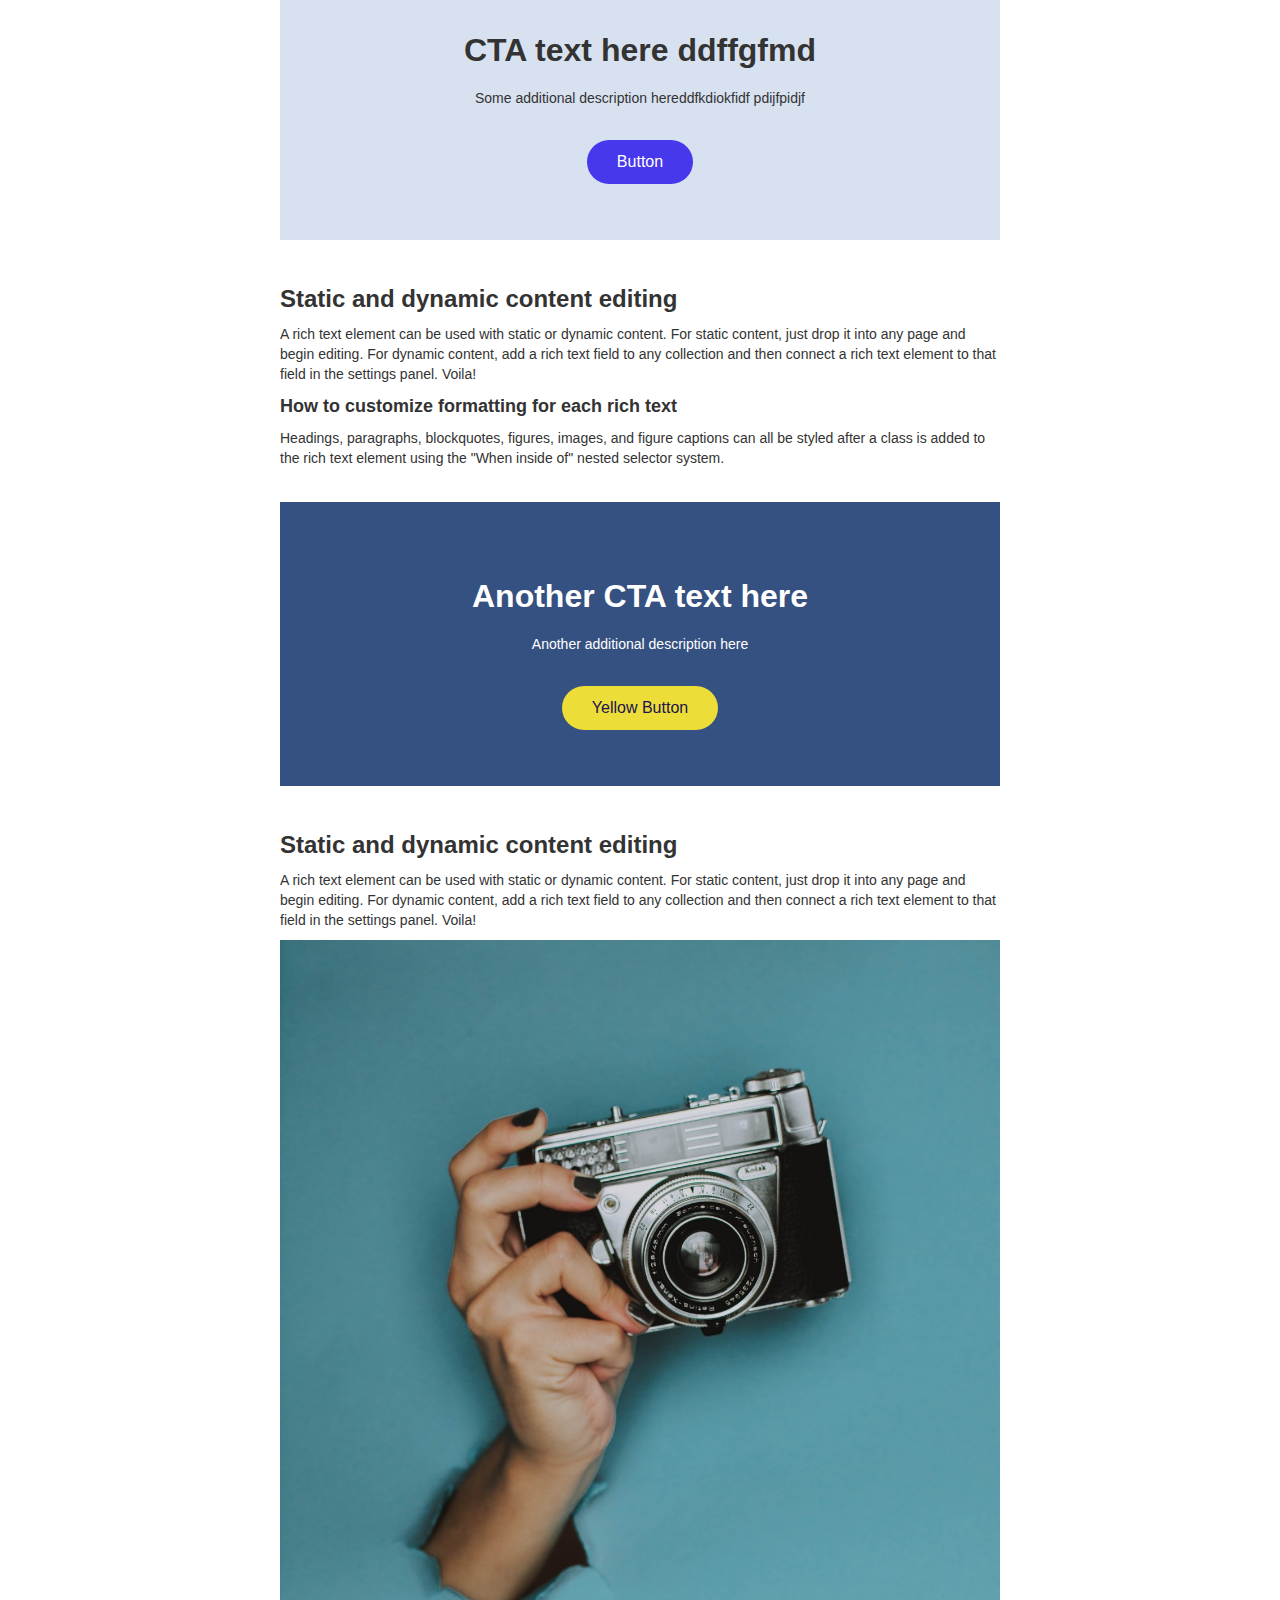
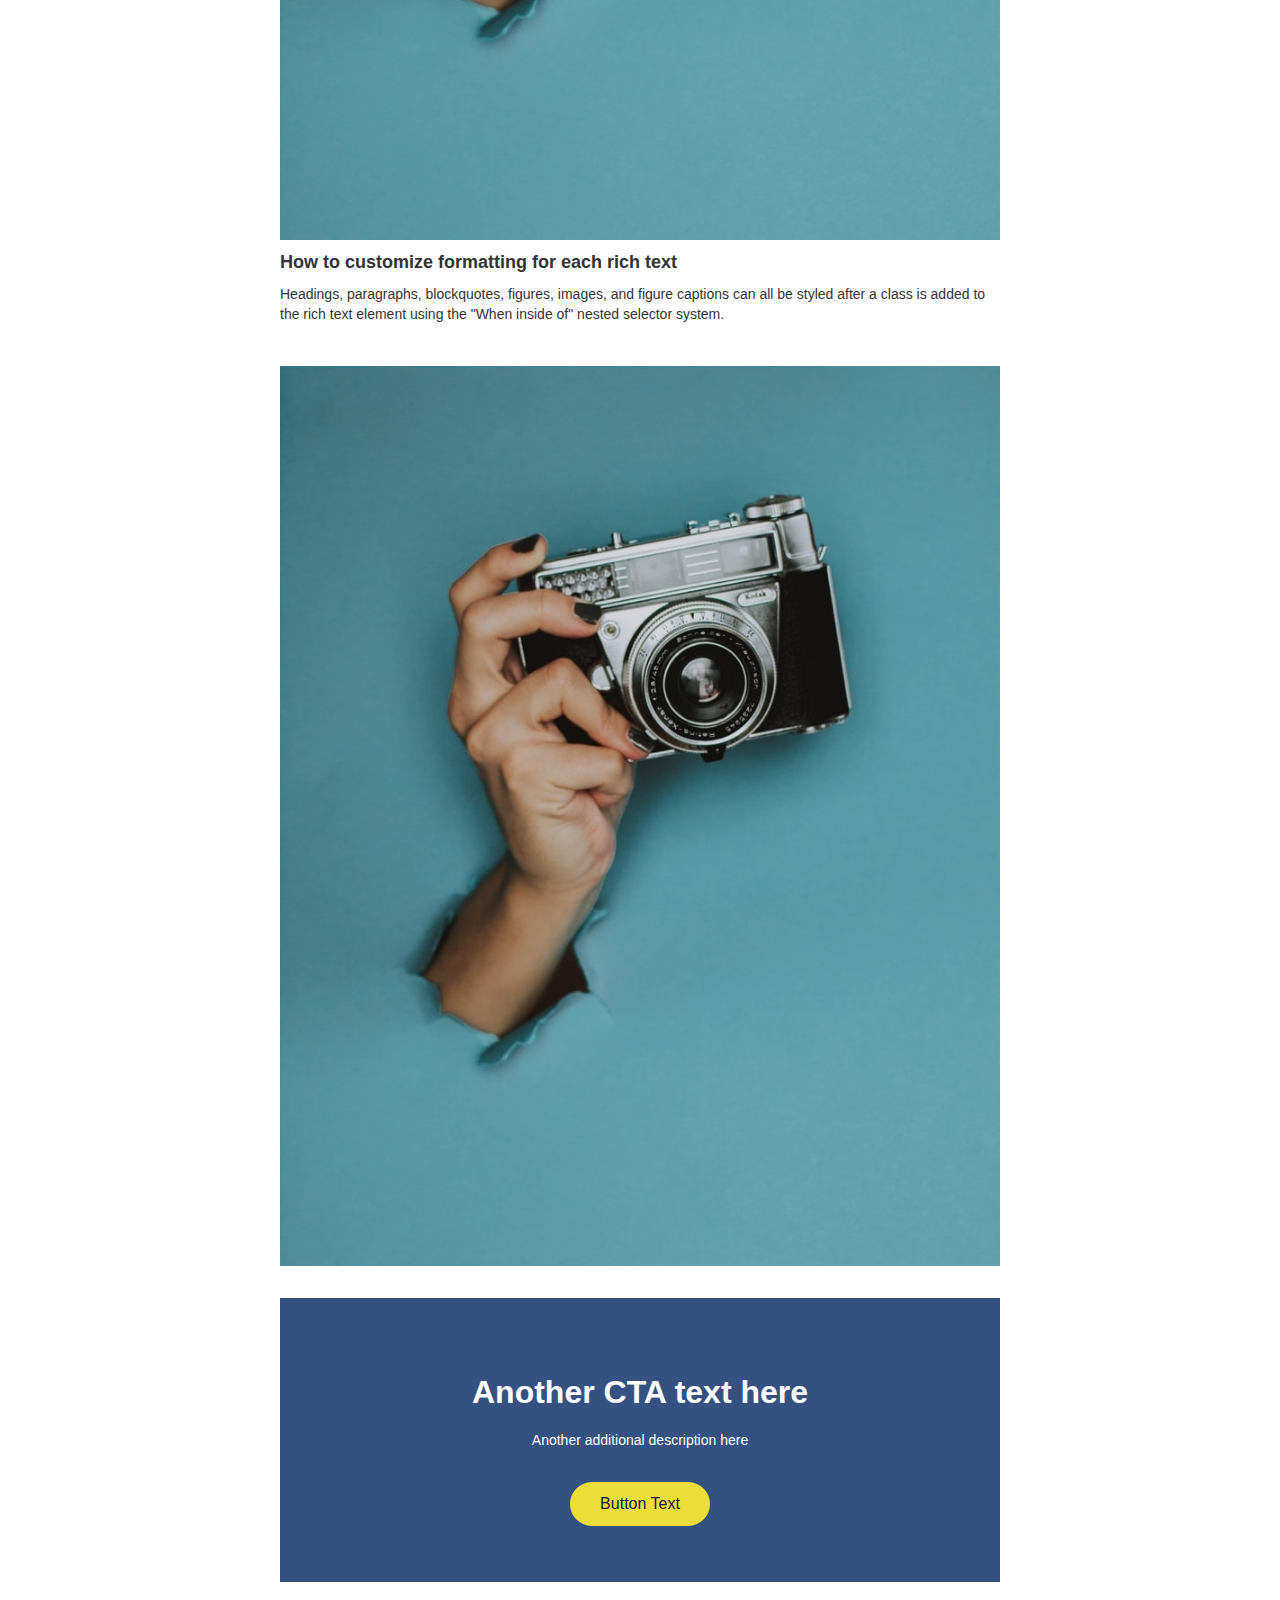
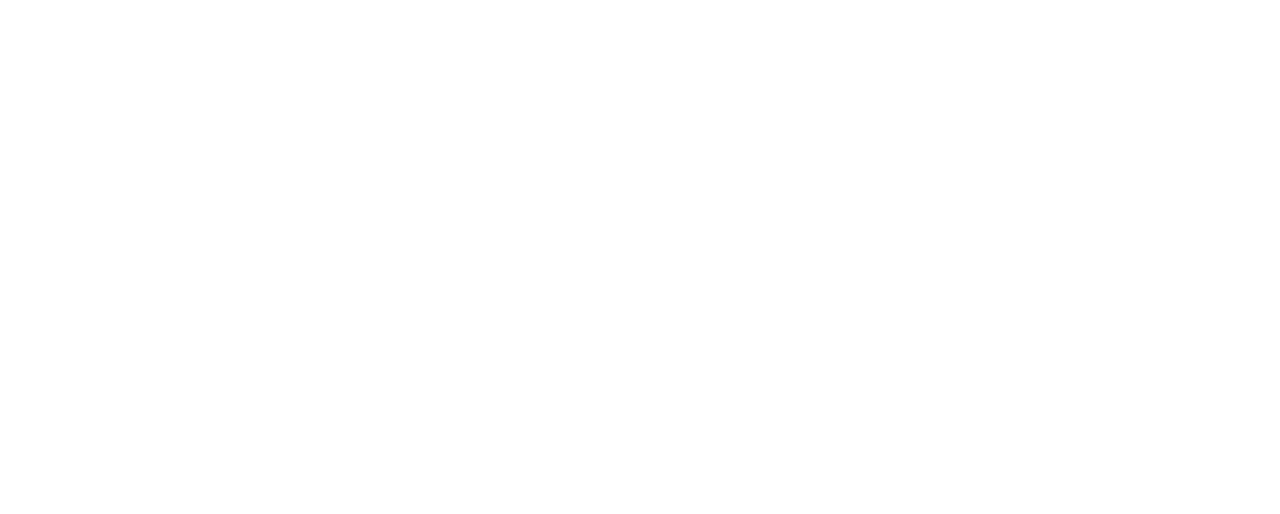
==== commit 2b5cdbe6: "Updates" ====
--- a/folder/page-one.html
+++ b/folder/page-one.html
@@ -1,6 +1,2 @@
-<html data-wf-domain="funnels-test.webflow.io" data-wf-page="5f9699e5a15dd434411eec02" data-wf-site="5f969942182961364df69cff"><head><meta charset="utf-8"><title>page-one</title><meta content="page-one" property="og:title"><meta content="page-one" property="twitter:title"><meta content="width=device-width, initial-scale=1" name="viewport"><meta content="Webflow" name="generator"><link href="https://mikhailvol.github.io/funnels/assets/css/funnels-test.webflow.4d75c65b1.css" rel="stylesheet" type="text/css"><!--[if lt IE 9]><script src="https://cdnjs.cloudflare.com/ajax/libs/html5shiv/3.7.3/html5shiv.min.js" type="text/javascript"></script><![endif]--><script type="text/javascript">!function(o,c){var n=c.documentElement,t=" w-mod-";n.className+=t+"js",("ontouchstart"in o||o.DocumentTouch&&c instanceof DocumentTouch)&&(n.className+=t+"touch")}(window,document);</script><link href="https://mikhailvol.github.io/funnels/assets/images/favicon.ico" rel="shortcut icon" type="image/x-icon"><link href="https://mikhailvol.github.io/funnels/assets/images/webclip.png" rel="apple-touch-icon"></head><body><div class="container"><div class="rich-text w-richtext"><figure style="max-width:50px" id="w-node-2ca8ed8069ad-ebc1edb7" class="w-richtext-align-normal w-richtext-figure-type-image"><div><img src="https://mikhailvol.github.io/funnels/assets/images/5f969a46a70b663ec0ec0ac8_triggermesh-icon_functions-color-label-e1590502580333.png" loading="lazy" alt=""></div></figure><h3>What’s a Rich Text element?</h3><p>The rich text element allows you to create and format headings, paragraphs, blockquotes, images, and video all in one place instead of having to add and format them individually. Just double-click and easily create content.</p><figure style="max-width:1280px" id="w-node-48df4cbab6ea-ebc1edb7" class="w-richtext-align-fullwidth w-richtext-figure-type-image"><div><img src="https://mikhailvol.github.io/funnels/assets/images/5f96c6cb1fd09641e59256b7_pexels-ketut-subiyanto-5055469.jpg" loading="lazy" alt=""></div><figcaption class="w-richtext-figcaption-placeholder">Type image caption here (optional)</figcaption></figure><h4>Static and dynamic content editing</h4><p>A rich text element can be used with static or dynamic content. For static content, just drop it into any page and begin editing. For dynamic content, add a rich text field to any collection and then connect a rich text element to that field in the settings panel. Voila!</p><h4>How to customize formatting for each rich text</h4><p>Headings, paragraphs, blockquotes, figures, images, and figure captions can all be styled after a class is added to the rich text element using the "When inside of" nested selector system.</p></div><div class="cta"><h2 class="cta__h">CTA text here ddffgfmd</h2><p class="cta__desc">Some additional description hereddfkdiokfidf pdijfpidjf </p><a href="#" target="_blank" class="btn w-button">Button</a></div><div class="cta"><h2 class="cta__h">Another CTA text here</h2><p class="cta__desc">Another additional description here</p><a href="#" class="btn w-button">Button Text</a></div><div class="rich-text w-richtext"><h2>What’s a Rich Text element?</h2><p>The rich text element allows you to create and format headings, paragraphs, blockquotes, images, and video all in one place instead of having to add and format them individually. Just double-click and easily create content.</p><h4>Static and dynamic content editing</h4><p>A rich text element can be used with static or dynamic content. For static content, just drop it into any page and begin editing. For dynamic content, add a rich text field to any collection and then connect a rich text element to that field in the settings panel. Voila!</p><h4>How to customize formatting for each rich text</h4><p>Headings, paragraphs, blockquotes, figures, images, and figure captions can all be styled after a class is added to the rich text element using the "When inside of" nested selector system.</p></div><div class="cta cta--blue"><h2 class="cta__h cta__h--white">Another CTA text here</h2><p class="cta__desc cta__desc--white">Another additional description here</p><a href="#" class="btn btn--yellow w-button">Yellow Button</a></div><div class="rich-text w-richtext"><h3>Static and dynamic content editing</h3><p>A rich text element can be used with static or dynamic content. For static content, just drop it into any page and begin editing. For dynamic content, add a rich text field to any collection and then connect a rich text element to that field in the settings panel. Voila!</p><h4>How to customize formatting for each rich text</h4><p>Headings, paragraphs, blockquotes, figures, images, and figure captions can all be styled after a class is added to the rich text element using the "When inside of" nested selector system.</p></div><div class="rich-text w-richtext"><h3>Static and dynamic content editing</h3><p>A rich text element can be used with static or dynamic content. For static content, just drop it into any page and begin editing. For dynamic content, add a rich text field to any collection and then connect a rich text element to that field in the settings panel. Voila!</p><figure style="max-width:1280px" id="w-node-757a7a804e65-ebc1edb7" class="w-richtext-align-fullwidth w-richtext-figure-type-image"><div><img src="https://mikhailvol.github.io/funnels/assets/images/5f969d36a15dd487d81f054b_pexels-fotografierende-2787216.jpg" loading="lazy" alt=""></div></figure><h4>How to customize formatting for each rich text</h4><p>Headings, paragraphs, blockquotes, figures, images, and figure captions can all be styled after a class is added to the rich text element using the "When inside of" nested selector system.</p></div><img src="https://mikhailvol.github.io/funnels/assets/images/5f969d36a15dd487d81f054b_pexels-fotografierende-2787216.jpg" loading="lazy" alt="" sizes="(max-width: 767px) 100vw, 720px" srcset="https://mikhailvol.github.io/funnels/assets/images/5f969d36a15dd487d81f054b_pexels-fotografierende-2787216-p-800.jpeg 800w, https://mikhailvol.github.io/funnels/assets/images/5f969d36a15dd487d81f054b_pexels-fotografierende-2787216-p-1080.jpeg 1080w" class="full-width-img"><div class="video-wrap"><div style="padding-top:56.17021276595745%" class="video w-video w-embed"><iframe class="embedly-embed" src="//cdn.embedly.com/widgets/media.html?src=https%3A%2F%2Fwww.youtube.com%2Fembed%2FZHRx-Mi0Yc0%3Ffeature%3Doembed&amp;display_name=YouTube&amp;url=https%3A%2F%2Fwww.youtube.com%2Fwatch%3Fv%3DZHRx-Mi0Yc0&amp;image=https%3A%2F%2Fi.ytimg.com%2Fvi%2FZHRx-Mi0Yc0%2Fhqdefault.jpg&amp;key=96f1f04c5f4143bcb0f2e68c87d65feb&amp;type=text%2Fhtml&amp;schema=youtube" width="940" height="528" scrolling="no" title="YouTube embed" frameborder="0" allow="autoplay; fullscreen" allowfullscreen="true"></iframe></div></div></div><div class="w-embed"><style>
-.btn {
-  background-color: red !important;
-}
-</style></div><script src="https://mikhailvol.github.io/funnels/assets/js/jquery-3.5.1.min.dc5e7f18c8.js?site=5f969942182961364df69cff" type="text/javascript" integrity="sha256-9/aliU8dGd2tb6OSsuzixeV4y/faTqgFtohetphbbj0=" crossorigin="anonymous"></script><script src="https://mikhailvol.github.io/funnels/assets/js/webflow.a27afb355.js" type="text/javascript"></script><!--[if lte IE 9]><script src="//cdnjs.cloudflare.com/ajax/libs/placeholders/3.0.2/placeholders.min.js"></script><![endif]-->
+<html data-wf-domain="funnels-test.webflow.io" data-wf-page="5f9699e5a15dd434411eec02" data-wf-site="5f969942182961364df69cff"><head><meta charset="utf-8"><title>page-one</title><meta content="page-one" property="og:title"><meta content="page-one" property="twitter:title"><meta content="width=device-width, initial-scale=1" name="viewport"><meta content="Webflow" name="generator"><link href="https://mikhailvol.github.io/funnels/assets/css/funnels-test.webflow.7fcea35ef.css" rel="stylesheet" type="text/css"><!--[if lt IE 9]><script src="https://cdnjs.cloudflare.com/ajax/libs/html5shiv/3.7.3/html5shiv.min.js" type="text/javascript"></script><![endif]--><script type="text/javascript">!function(o,c){var n=c.documentElement,t=" w-mod-";n.className+=t+"js",("ontouchstart"in o||o.DocumentTouch&&c instanceof DocumentTouch)&&(n.className+=t+"touch")}(window,document);</script><link href="https://mikhailvol.github.io/funnels/assets/images/favicon.ico" rel="shortcut icon" type="image/x-icon"><link href="https://mikhailvol.github.io/funnels/assets/images/webclip.png" rel="apple-touch-icon"></head><body><div class="container"><div class="rich-text w-richtext"><figure style="max-width:50px" id="w-node-2ca8ed8069ad-ebc1edb7" class="w-richtext-align-normal w-richtext-figure-type-image"><div><img src="https://mikhailvol.github.io/funnels/assets/images/5f969a46a70b663ec0ec0ac8_triggermesh-icon_functions-color-label-e1590502580333.png" loading="lazy" alt=""></div></figure><h3>What’s a Rich Text element?</h3><p>The rich text element allows you to create and format headings, paragraphs, blockquotes, images, and video all in one place instead of having to add and format them individually. Just double-click and easily create content.</p><figure style="max-width:1280px" id="w-node-48df4cbab6ea-ebc1edb7" class="w-richtext-align-fullwidth w-richtext-figure-type-image"><div><img src="https://mikhailvol.github.io/funnels/assets/images/5f96c6cb1fd09641e59256b7_pexels-ketut-subiyanto-5055469.jpg" loading="lazy" alt=""></div></figure><h4>Static and dynamic content editing</h4><p>A rich text element can be used with static or dynamic content. For static content, just drop it into any page and begin editing. For dynamic content, add a rich text field to any collection and then connect a rich text element to that field in the settings panel. Voila!</p><h4>How to customize formatting for each rich text</h4><p>Headings, paragraphs, blockquotes, figures, images, and figure captions can all be styled after a class is added to the rich text element using the "When inside of" nested selector system.</p></div><div class="cta"><h2 class="cta__h">Another CTA text here</h2><p class="cta__desc">Another additional description here</p><a href="#" class="btn w-button">Button Text</a></div><div class="rich-text w-richtext"><h2>What’s a Rich Text element?</h2><p>The rich text element allows you to create and format headings, paragraphs, blockquotes, images, and video all in one place instead of having to add and format them individually. Just double-click and easily create content.</p><h4>Static and dynamic content editing</h4><p>A rich text element can be used with static or dynamic content. For static content, just drop it into any page and begin editing. For dynamic content, add a rich text field to any collection and then connect a rich text element to that field in the settings panel. Voila!</p><h4>How to customize formatting for each rich text</h4><p>Headings, paragraphs, blockquotes, figures, images, and figure captions can all be styled after a class is added to the rich text element using the "When inside of" nested selector system.</p></div><div class="cta"><h2 class="cta__h">CTA text here ddffgfmd</h2><p class="cta__desc">Some additional description hereddfkdiokfidf pdijfpidjf </p><a href="#" target="_blank" class="btn w-button">Button</a></div><div class="rich-text w-richtext"><h3>Static and dynamic content editing</h3><p>A rich text element can be used with static or dynamic content. For static content, just drop it into any page and begin editing. For dynamic content, add a rich text field to any collection and then connect a rich text element to that field in the settings panel. Voila!</p><h4>How to customize formatting for each rich text</h4><p>Headings, paragraphs, blockquotes, figures, images, and figure captions can all be styled after a class is added to the rich text element using the "When inside of" nested selector system.</p></div><div class="cta cta--blue"><h2 class="cta__h cta__h--white">Another CTA text here</h2><p class="cta__desc cta__desc--white">Another additional description here</p><a href="#" class="btn btn--yellow w-button">Yellow Button</a></div><div class="rich-text w-richtext"><h3>Static and dynamic content editing</h3><p>A rich text element can be used with static or dynamic content. For static content, just drop it into any page and begin editing. For dynamic content, add a rich text field to any collection and then connect a rich text element to that field in the settings panel. Voila!</p><figure style="max-width:1280px" id="w-node-757a7a804e65-ebc1edb7" class="w-richtext-align-fullwidth w-richtext-figure-type-image"><div><img src="https://mikhailvol.github.io/funnels/assets/images/5f969d36a15dd487d81f054b_pexels-fotografierende-2787216.jpg" loading="lazy" alt=""></div></figure><h4>How to customize formatting for each rich text</h4><p>Headings, paragraphs, blockquotes, figures, images, and figure captions can all be styled after a class is added to the rich text element using the "When inside of" nested selector system.</p></div><img src="https://mikhailvol.github.io/funnels/assets/images/5f969d36a15dd487d81f054b_pexels-fotografierende-2787216.jpg" loading="lazy" alt="" sizes="(max-width: 767px) 100vw, 720px" srcset="https://mikhailvol.github.io/funnels/assets/images/5f969d36a15dd487d81f054b_pexels-fotografierende-2787216-p-800.jpeg 800w, https://mikhailvol.github.io/funnels/assets/images/5f969d36a15dd487d81f054b_pexels-fotografierende-2787216-p-1080.jpeg 1080w" class="full-width-img"><div class="cta cta--blue"><h2 class="cta__h cta__h--white">Another CTA text here</h2><p class="cta__desc cta__desc--white">Another additional description here</p><a href="#" class="btn btn--yellow w-button">Button Text</a></div><div class="video-wrap"><div style="padding-top:56.17021276595745%" class="video w-video w-embed"><iframe class="embedly-embed" src="//cdn.embedly.com/widgets/media.html?src=https%3A%2F%2Fwww.youtube.com%2Fembed%2FZHRx-Mi0Yc0%3Ffeature%3Doembed&amp;display_name=YouTube&amp;url=https%3A%2F%2Fwww.youtube.com%2Fwatch%3Fv%3DZHRx-Mi0Yc0&amp;image=https%3A%2F%2Fi.ytimg.com%2Fvi%2FZHRx-Mi0Yc0%2Fhqdefault.jpg&amp;key=96f1f04c5f4143bcb0f2e68c87d65feb&amp;type=text%2Fhtml&amp;schema=youtube" width="940" height="528" scrolling="no" title="YouTube embed" frameborder="0" allow="autoplay; fullscreen" allowfullscreen="true"></iframe></div></div></div><script src="https://mikhailvol.github.io/funnels/assets/js/jquery-3.5.1.min.dc5e7f18c8.js?site=5f969942182961364df69cff" type="text/javascript" integrity="sha256-9/aliU8dGd2tb6OSsuzixeV4y/faTqgFtohetphbbj0=" crossorigin="anonymous"></script><script src="https://mikhailvol.github.io/funnels/assets/js/webflow.a27afb355.js" type="text/javascript"></script><!--[if lte IE 9]><script src="//cdnjs.cloudflare.com/ajax/libs/placeholders/3.0.2/placeholders.min.js"></script><![endif]-->
 </body></html>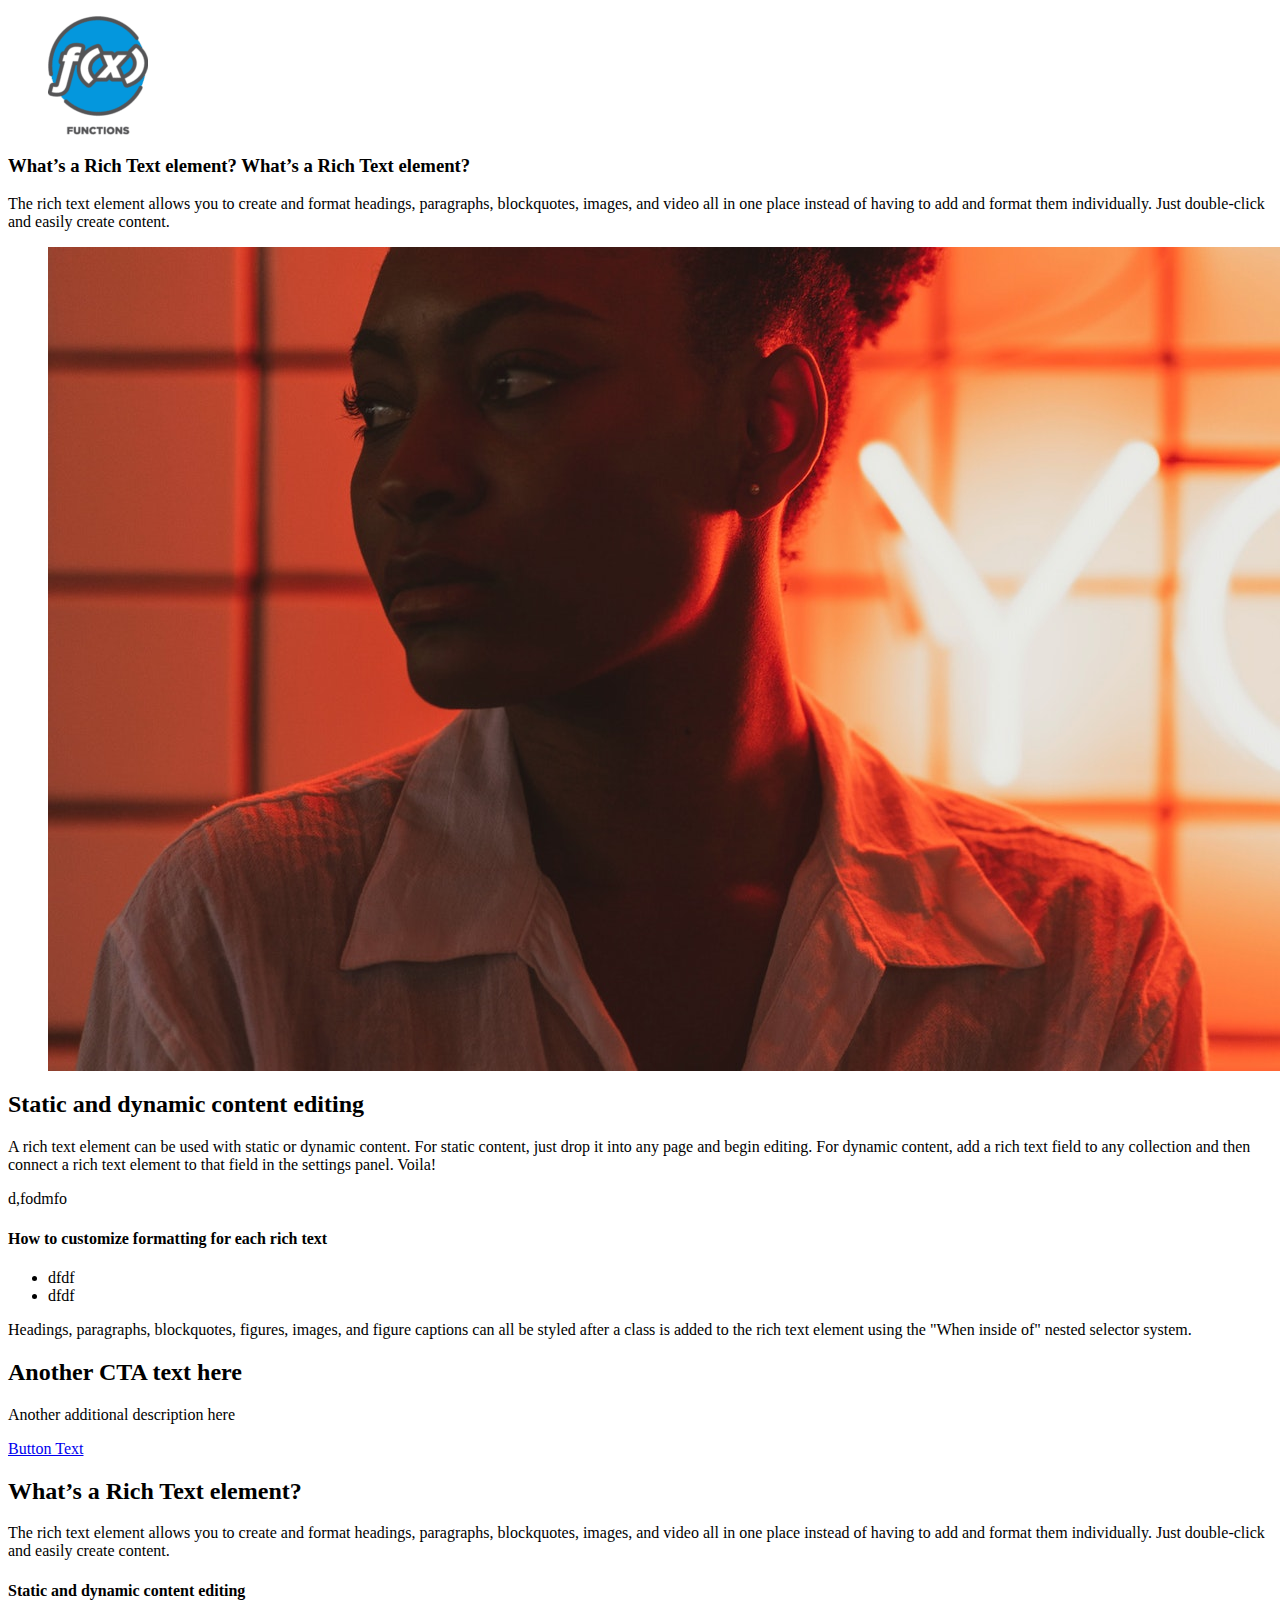
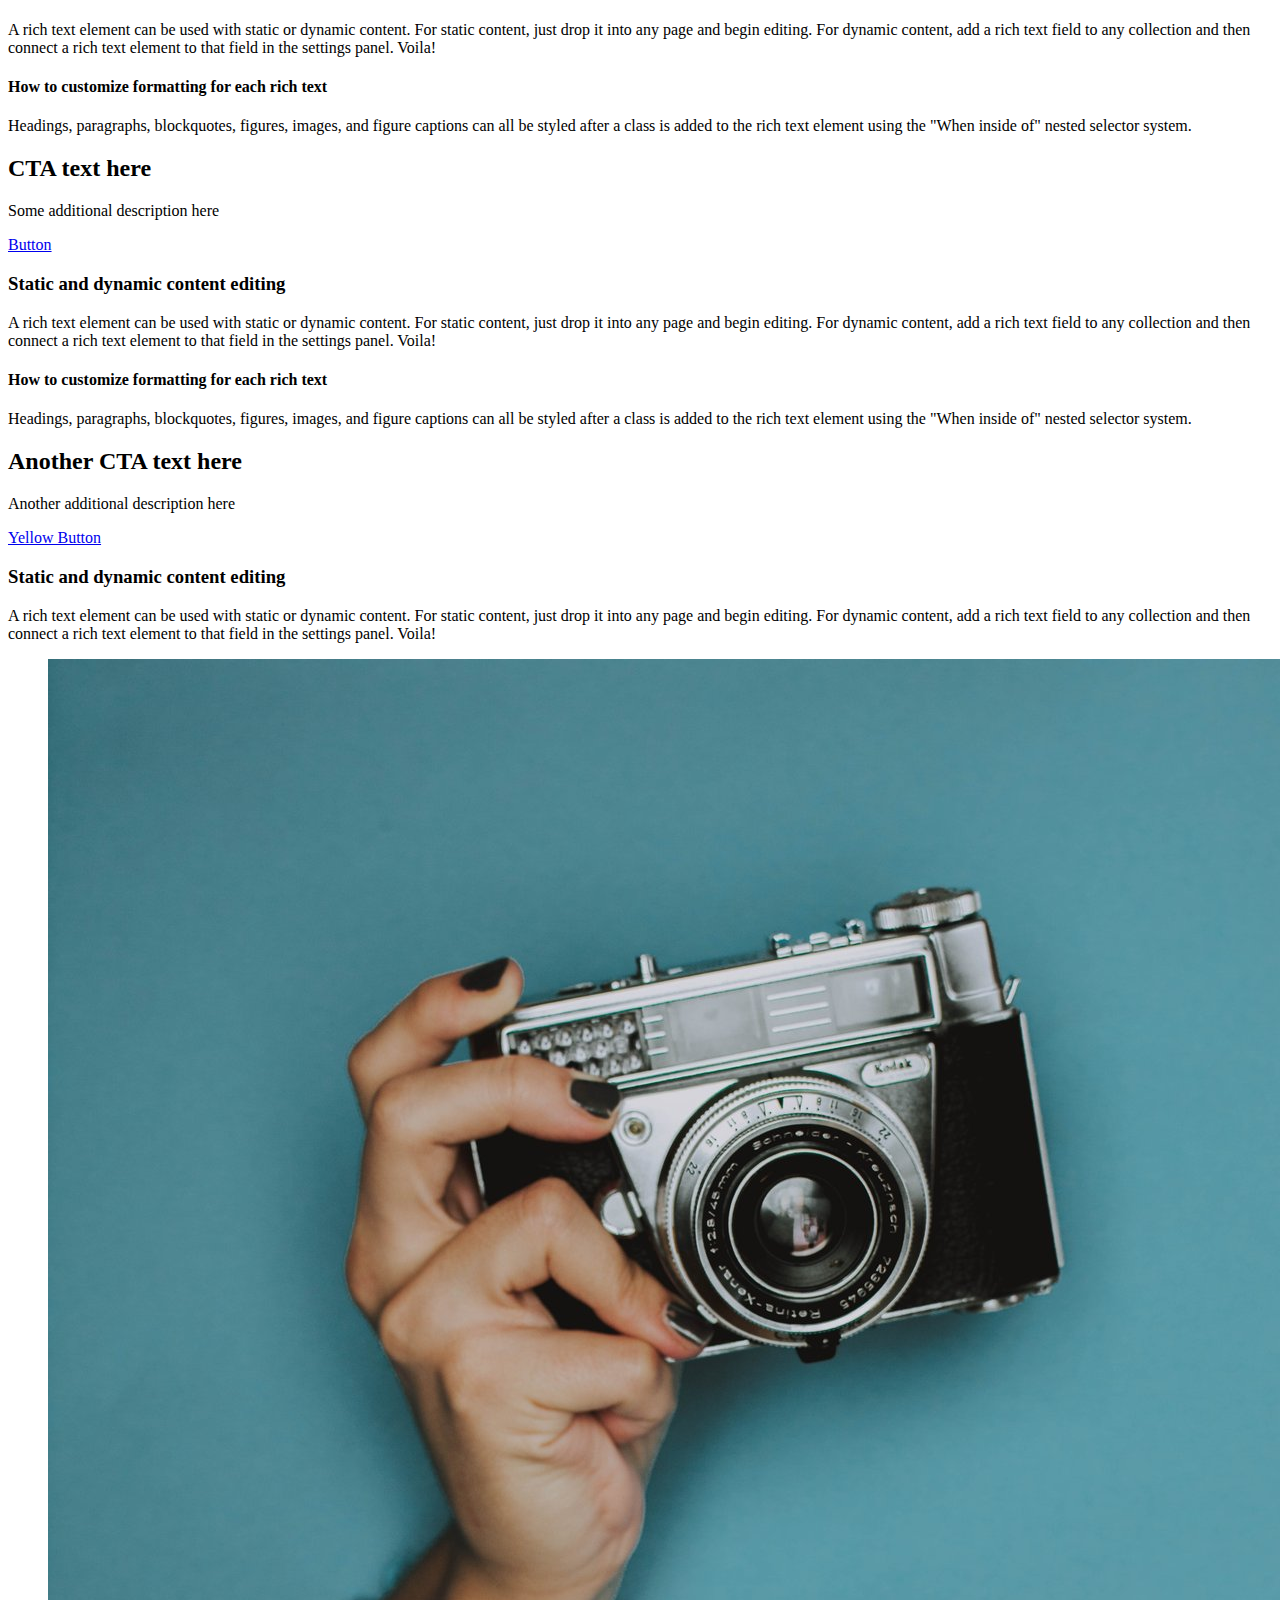
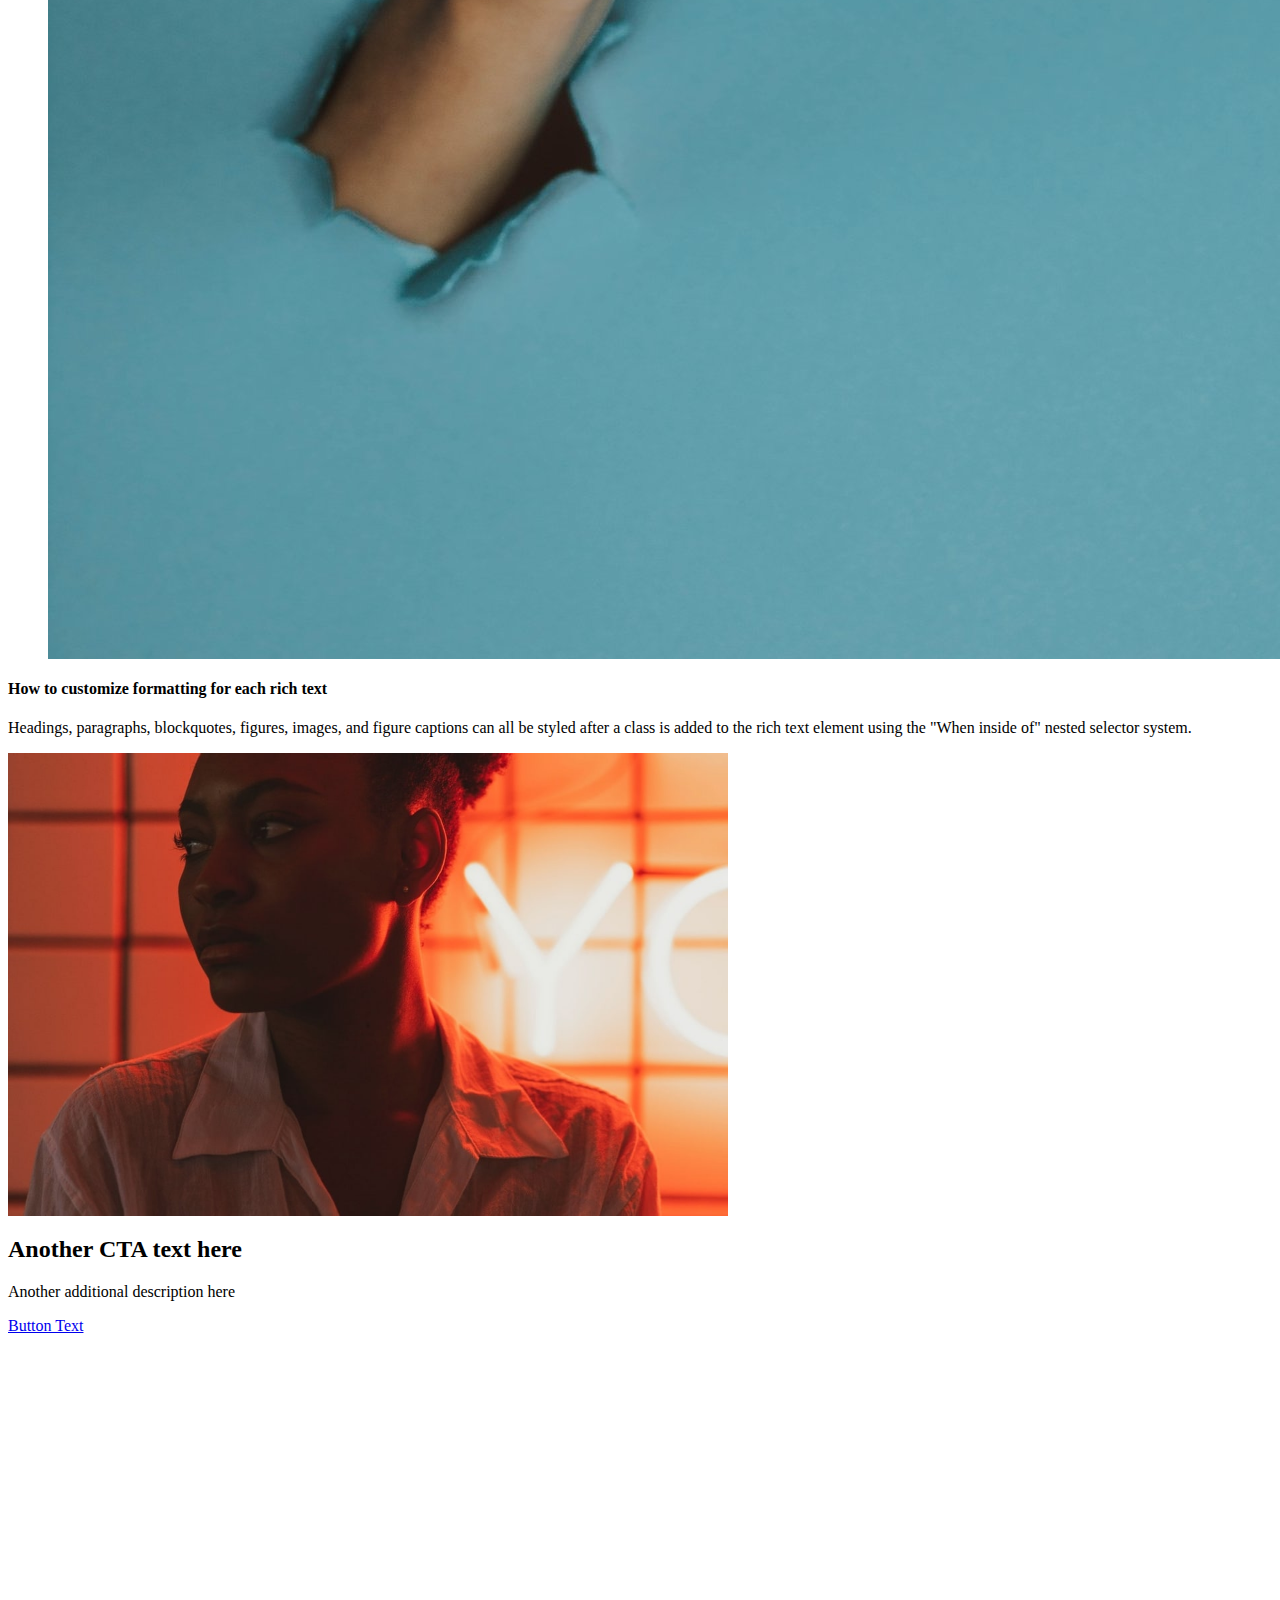
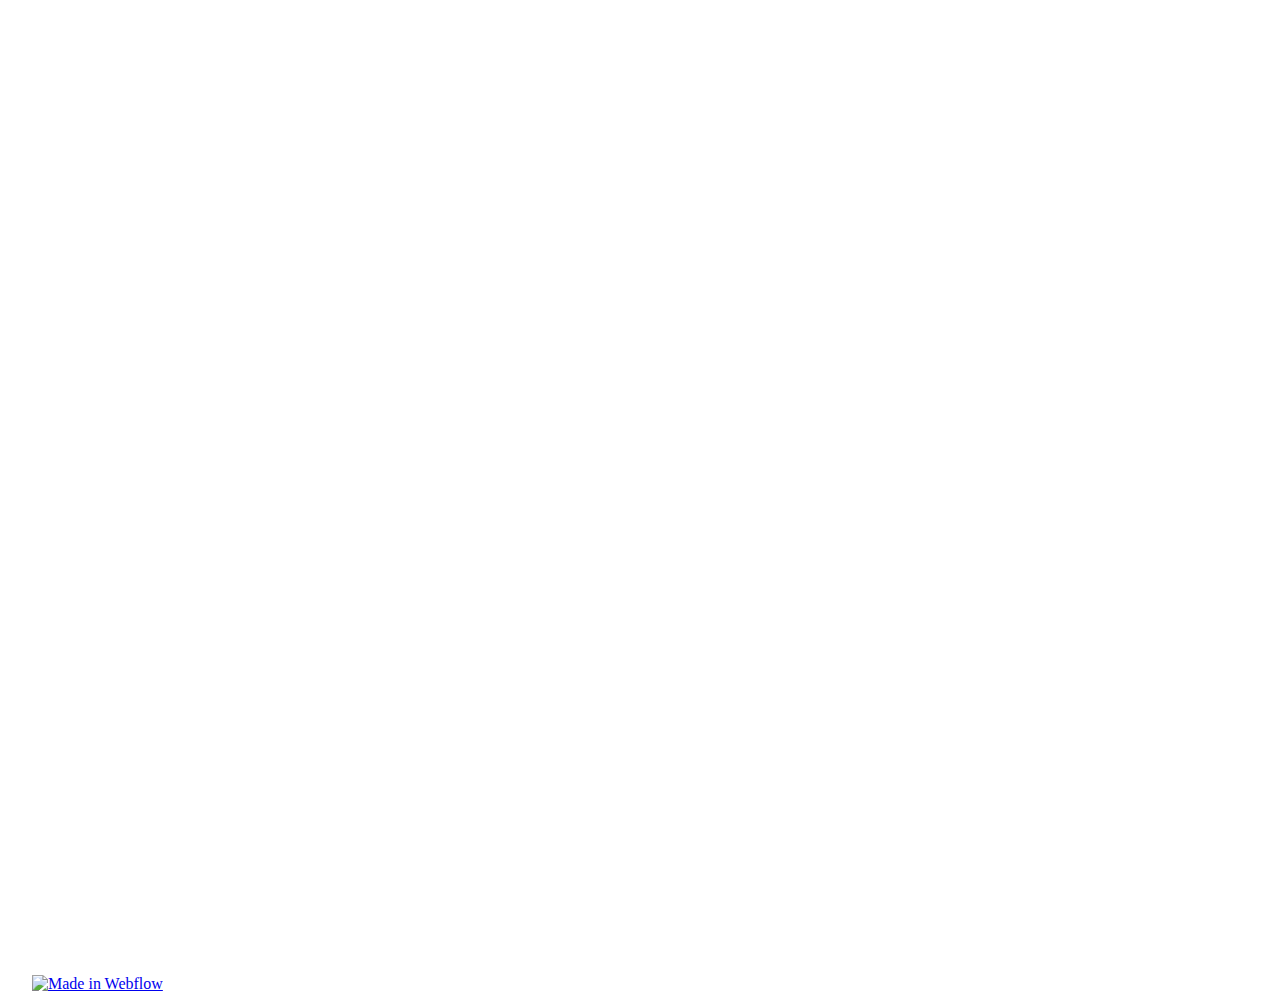
==== commit 8a488618: "Updates" ====
--- a/folder/page-one.html
+++ b/folder/page-one.html
@@ -1,2 +1,2 @@
-<html data-wf-domain="funnels-test.webflow.io" data-wf-page="5f9699e5a15dd434411eec02" data-wf-site="5f969942182961364df69cff"><head><meta charset="utf-8"><title>page-one</title><meta content="page-one" property="og:title"><meta content="page-one" property="twitter:title"><meta content="width=device-width, initial-scale=1" name="viewport"><meta content="Webflow" name="generator"><link href="https://mikhailvol.github.io/funnels/assets/css/funnels-test.webflow.7fcea35ef.css" rel="stylesheet" type="text/css"><!--[if lt IE 9]><script src="https://cdnjs.cloudflare.com/ajax/libs/html5shiv/3.7.3/html5shiv.min.js" type="text/javascript"></script><![endif]--><script type="text/javascript">!function(o,c){var n=c.documentElement,t=" w-mod-";n.className+=t+"js",("ontouchstart"in o||o.DocumentTouch&&c instanceof DocumentTouch)&&(n.className+=t+"touch")}(window,document);</script><link href="https://mikhailvol.github.io/funnels/assets/images/favicon.ico" rel="shortcut icon" type="image/x-icon"><link href="https://mikhailvol.github.io/funnels/assets/images/webclip.png" rel="apple-touch-icon"></head><body><div class="container"><div class="rich-text w-richtext"><figure style="max-width:50px" id="w-node-2ca8ed8069ad-ebc1edb7" class="w-richtext-align-normal w-richtext-figure-type-image"><div><img src="https://mikhailvol.github.io/funnels/assets/images/5f969a46a70b663ec0ec0ac8_triggermesh-icon_functions-color-label-e1590502580333.png" loading="lazy" alt=""></div></figure><h3>What’s a Rich Text element?</h3><p>The rich text element allows you to create and format headings, paragraphs, blockquotes, images, and video all in one place instead of having to add and format them individually. Just double-click and easily create content.</p><figure style="max-width:1280px" id="w-node-48df4cbab6ea-ebc1edb7" class="w-richtext-align-fullwidth w-richtext-figure-type-image"><div><img src="https://mikhailvol.github.io/funnels/assets/images/5f96c6cb1fd09641e59256b7_pexels-ketut-subiyanto-5055469.jpg" loading="lazy" alt=""></div></figure><h4>Static and dynamic content editing</h4><p>A rich text element can be used with static or dynamic content. For static content, just drop it into any page and begin editing. For dynamic content, add a rich text field to any collection and then connect a rich text element to that field in the settings panel. Voila!</p><h4>How to customize formatting for each rich text</h4><p>Headings, paragraphs, blockquotes, figures, images, and figure captions can all be styled after a class is added to the rich text element using the "When inside of" nested selector system.</p></div><div class="cta"><h2 class="cta__h">Another CTA text here</h2><p class="cta__desc">Another additional description here</p><a href="#" class="btn w-button">Button Text</a></div><div class="rich-text w-richtext"><h2>What’s a Rich Text element?</h2><p>The rich text element allows you to create and format headings, paragraphs, blockquotes, images, and video all in one place instead of having to add and format them individually. Just double-click and easily create content.</p><h4>Static and dynamic content editing</h4><p>A rich text element can be used with static or dynamic content. For static content, just drop it into any page and begin editing. For dynamic content, add a rich text field to any collection and then connect a rich text element to that field in the settings panel. Voila!</p><h4>How to customize formatting for each rich text</h4><p>Headings, paragraphs, blockquotes, figures, images, and figure captions can all be styled after a class is added to the rich text element using the "When inside of" nested selector system.</p></div><div class="cta"><h2 class="cta__h">CTA text here ddffgfmd</h2><p class="cta__desc">Some additional description hereddfkdiokfidf pdijfpidjf </p><a href="#" target="_blank" class="btn w-button">Button</a></div><div class="rich-text w-richtext"><h3>Static and dynamic content editing</h3><p>A rich text element can be used with static or dynamic content. For static content, just drop it into any page and begin editing. For dynamic content, add a rich text field to any collection and then connect a rich text element to that field in the settings panel. Voila!</p><h4>How to customize formatting for each rich text</h4><p>Headings, paragraphs, blockquotes, figures, images, and figure captions can all be styled after a class is added to the rich text element using the "When inside of" nested selector system.</p></div><div class="cta cta--blue"><h2 class="cta__h cta__h--white">Another CTA text here</h2><p class="cta__desc cta__desc--white">Another additional description here</p><a href="#" class="btn btn--yellow w-button">Yellow Button</a></div><div class="rich-text w-richtext"><h3>Static and dynamic content editing</h3><p>A rich text element can be used with static or dynamic content. For static content, just drop it into any page and begin editing. For dynamic content, add a rich text field to any collection and then connect a rich text element to that field in the settings panel. Voila!</p><figure style="max-width:1280px" id="w-node-757a7a804e65-ebc1edb7" class="w-richtext-align-fullwidth w-richtext-figure-type-image"><div><img src="https://mikhailvol.github.io/funnels/assets/images/5f969d36a15dd487d81f054b_pexels-fotografierende-2787216.jpg" loading="lazy" alt=""></div></figure><h4>How to customize formatting for each rich text</h4><p>Headings, paragraphs, blockquotes, figures, images, and figure captions can all be styled after a class is added to the rich text element using the "When inside of" nested selector system.</p></div><img src="https://mikhailvol.github.io/funnels/assets/images/5f969d36a15dd487d81f054b_pexels-fotografierende-2787216.jpg" loading="lazy" alt="" sizes="(max-width: 767px) 100vw, 720px" srcset="https://mikhailvol.github.io/funnels/assets/images/5f969d36a15dd487d81f054b_pexels-fotografierende-2787216-p-800.jpeg 800w, https://mikhailvol.github.io/funnels/assets/images/5f969d36a15dd487d81f054b_pexels-fotografierende-2787216-p-1080.jpeg 1080w" class="full-width-img"><div class="cta cta--blue"><h2 class="cta__h cta__h--white">Another CTA text here</h2><p class="cta__desc cta__desc--white">Another additional description here</p><a href="#" class="btn btn--yellow w-button">Button Text</a></div><div class="video-wrap"><div style="padding-top:56.17021276595745%" class="video w-video w-embed"><iframe class="embedly-embed" src="//cdn.embedly.com/widgets/media.html?src=https%3A%2F%2Fwww.youtube.com%2Fembed%2FZHRx-Mi0Yc0%3Ffeature%3Doembed&amp;display_name=YouTube&amp;url=https%3A%2F%2Fwww.youtube.com%2Fwatch%3Fv%3DZHRx-Mi0Yc0&amp;image=https%3A%2F%2Fi.ytimg.com%2Fvi%2FZHRx-Mi0Yc0%2Fhqdefault.jpg&amp;key=96f1f04c5f4143bcb0f2e68c87d65feb&amp;type=text%2Fhtml&amp;schema=youtube" width="940" height="528" scrolling="no" title="YouTube embed" frameborder="0" allow="autoplay; fullscreen" allowfullscreen="true"></iframe></div></div></div><script src="https://mikhailvol.github.io/funnels/assets/js/jquery-3.5.1.min.dc5e7f18c8.js?site=5f969942182961364df69cff" type="text/javascript" integrity="sha256-9/aliU8dGd2tb6OSsuzixeV4y/faTqgFtohetphbbj0=" crossorigin="anonymous"></script><script src="https://mikhailvol.github.io/funnels/assets/js/webflow.a27afb355.js" type="text/javascript"></script><!--[if lte IE 9]><script src="//cdnjs.cloudflare.com/ajax/libs/placeholders/3.0.2/placeholders.min.js"></script><![endif]-->
+<html data-wf-domain="funnels-test.webflow.io" data-wf-page="5f9699e5a15dd434411eec02" data-wf-site="5f969942182961364df69cff"><head><meta charset="utf-8"><title>page-one</title><meta content="page-one" property="og:title"><meta content="page-one" property="twitter:title"><meta content="width=device-width, initial-scale=1" name="viewport"><meta content="Webflow" name="generator"><link href="https://mikhailvol.github.io/funnels/assets/css/funnels-test.webflow.141a983f7.css" rel="stylesheet" type="text/css"><!--[if lt IE 9]><script src="https://cdnjs.cloudflare.com/ajax/libs/html5shiv/3.7.3/html5shiv.min.js" type="text/javascript"></script><![endif]--><script type="text/javascript">!function(o,c){var n=c.documentElement,t=" w-mod-";n.className+=t+"js",("ontouchstart"in o||o.DocumentTouch&&c instanceof DocumentTouch)&&(n.className+=t+"touch")}(window,document);</script><link href="https://mikhailvol.github.io/funnels/assets/images/favicon.ico" rel="shortcut icon" type="image/x-icon"><link href="https://mikhailvol.github.io/funnels/assets/images/webclip.png" rel="apple-touch-icon"></head><body><div class="container"><div class="rich-text w-richtext"><figure style="max-width:50px" id="w-node-2ca8ed8069ad-ebc1edb7" class="w-richtext-align-normal w-richtext-figure-type-image"><div><img src="https://mikhailvol.github.io/funnels/assets/images/5f969a46a70b663ec0ec0ac8_triggermesh-icon_functions-color-label-e1590502580333.png" loading="lazy" alt=""></div></figure><h3>What’s a Rich Text element? What’s a Rich Text element?</h3><p>The rich text element allows you to create and format headings, paragraphs, blockquotes, images, and video all in one place instead of having to add and format them individually. Just double-click and easily create content.</p><figure style="max-width:1280pxpx" id="w-node-48df4cbab6ea-ebc1edb7" class="w-richtext-align-fullwidth w-richtext-figure-type-image"><div><img src="https://mikhailvol.github.io/funnels/assets/images/5f96c6cb1fd09641e59256b7_pexels-ketut-subiyanto-5055469.jpg" loading="lazy" alt=""></div></figure><h2>Static and dynamic content editing</h2><p>A rich text element can be used with static or dynamic content. For static content, just drop it into any page and begin editing. For dynamic content, add a rich text field to any collection and then connect a rich text element to that field in the settings panel. Voila!</p><p>d,fodmfo</p><h4>How to customize formatting for each rich text</h4><ul role="list"><li>dfdf</li><li>dfdf</li></ul><p>Headings, paragraphs, blockquotes, figures, images, and figure captions can all be styled after a class is added to the rich text element using the "When inside of" nested selector system.</p></div><div class="cta"><h2 class="cta__h">Another CTA text here</h2><p class="cta__desc">Another additional description here</p><a href="#" class="btn w-button">Button Text</a></div><div class="rich-text w-richtext"><h2>What’s a Rich Text element?</h2><p>The rich text element allows you to create and format headings, paragraphs, blockquotes, images, and video all in one place instead of having to add and format them individually. Just double-click and easily create content.</p><h4>Static and dynamic content editing</h4><p>A rich text element can be used with static or dynamic content. For static content, just drop it into any page and begin editing. For dynamic content, add a rich text field to any collection and then connect a rich text element to that field in the settings panel. Voila!</p><h4>How to customize formatting for each rich text</h4><p>Headings, paragraphs, blockquotes, figures, images, and figure captions can all be styled after a class is added to the rich text element using the "When inside of" nested selector system.</p></div><div class="cta"><h2 class="cta__h">CTA text here</h2><p class="cta__desc">Some additional description here</p><a href="#" target="_blank" class="btn w-button">Button</a></div><div class="rich-text w-richtext"><h3>Static and dynamic content editing</h3><p>A rich text element can be used with static or dynamic content. For static content, just drop it into any page and begin editing. For dynamic content, add a rich text field to any collection and then connect a rich text element to that field in the settings panel. Voila!</p><h4>How to customize formatting for each rich text</h4><p>Headings, paragraphs, blockquotes, figures, images, and figure captions can all be styled after a class is added to the rich text element using the "When inside of" nested selector system.</p></div><div class="cta cta--blue"><h2 class="cta__h cta__h--white">Another CTA text here</h2><p class="cta__desc cta__desc--white">Another additional description here</p><a href="#" class="btn btn--yellow w-button">Yellow Button</a></div><div class="rich-text w-richtext"><h3>Static and dynamic content editing</h3><p>A rich text element can be used with static or dynamic content. For static content, just drop it into any page and begin editing. For dynamic content, add a rich text field to any collection and then connect a rich text element to that field in the settings panel. Voila!</p><figure style="max-width:1280px" id="w-node-757a7a804e65-ebc1edb7" class="w-richtext-align-fullwidth w-richtext-figure-type-image"><div><img src="https://mikhailvol.github.io/funnels/assets/images/5f969d36a15dd487d81f054b_pexels-fotografierende-2787216.jpg" loading="lazy" alt=""></div></figure><h4>How to customize formatting for each rich text</h4><p>Headings, paragraphs, blockquotes, figures, images, and figure captions can all be styled after a class is added to the rich text element using the "When inside of" nested selector system.</p></div><img src="https://mikhailvol.github.io/funnels/assets/images/5f96c6cb1fd09641e59256b7_pexels-ketut-subiyanto-5055469.jpg" loading="lazy" alt="" sizes="(max-width: 767px) 100vw, 720px" srcset="https://mikhailvol.github.io/funnels/assets/images/5f96c6cb1fd09641e59256b7_pexels-ketut-subiyanto-5055469-p-1080.jpeg 1080w" class="full-width-img"><div class="cta cta--blue"><h2 class="cta__h cta__h--white">Another CTA text here</h2><p class="cta__desc cta__desc--white">Another additional description here</p><a href="#" class="btn btn--yellow w-button">Button Text</a></div><div class="video-wrap"><div style="padding-top:56.17021276595745%" class="video w-video w-embed"><iframe class="embedly-embed" src="//cdn.embedly.com/widgets/media.html?src=https%3A%2F%2Fwww.youtube.com%2Fembed%2FZHRx-Mi0Yc0%3Ffeature%3Doembed&amp;display_name=YouTube&amp;url=https%3A%2F%2Fwww.youtube.com%2Fwatch%3Fv%3DZHRx-Mi0Yc0&amp;image=https%3A%2F%2Fi.ytimg.com%2Fvi%2FZHRx-Mi0Yc0%2Fhqdefault.jpg&amp;key=96f1f04c5f4143bcb0f2e68c87d65feb&amp;type=text%2Fhtml&amp;schema=youtube" width="940" height="528" scrolling="no" title="YouTube embed" frameborder="0" allow="autoplay; fullscreen" allowfullscreen="true"></iframe></div></div></div><script src="https://mikhailvol.github.io/funnels/assets/js/jquery-3.5.1.min.dc5e7f18c8.js?site=5f969942182961364df69cff" type="text/javascript" integrity="sha256-9/aliU8dGd2tb6OSsuzixeV4y/faTqgFtohetphbbj0=" crossorigin="anonymous"></script><script src="https://mikhailvol.github.io/funnels/assets/js/webflow.a27afb355.js" type="text/javascript"></script><!--[if lte IE 9]><script src="//cdnjs.cloudflare.com/ajax/libs/placeholders/3.0.2/placeholders.min.js"></script><![endif]-->
 </body></html>